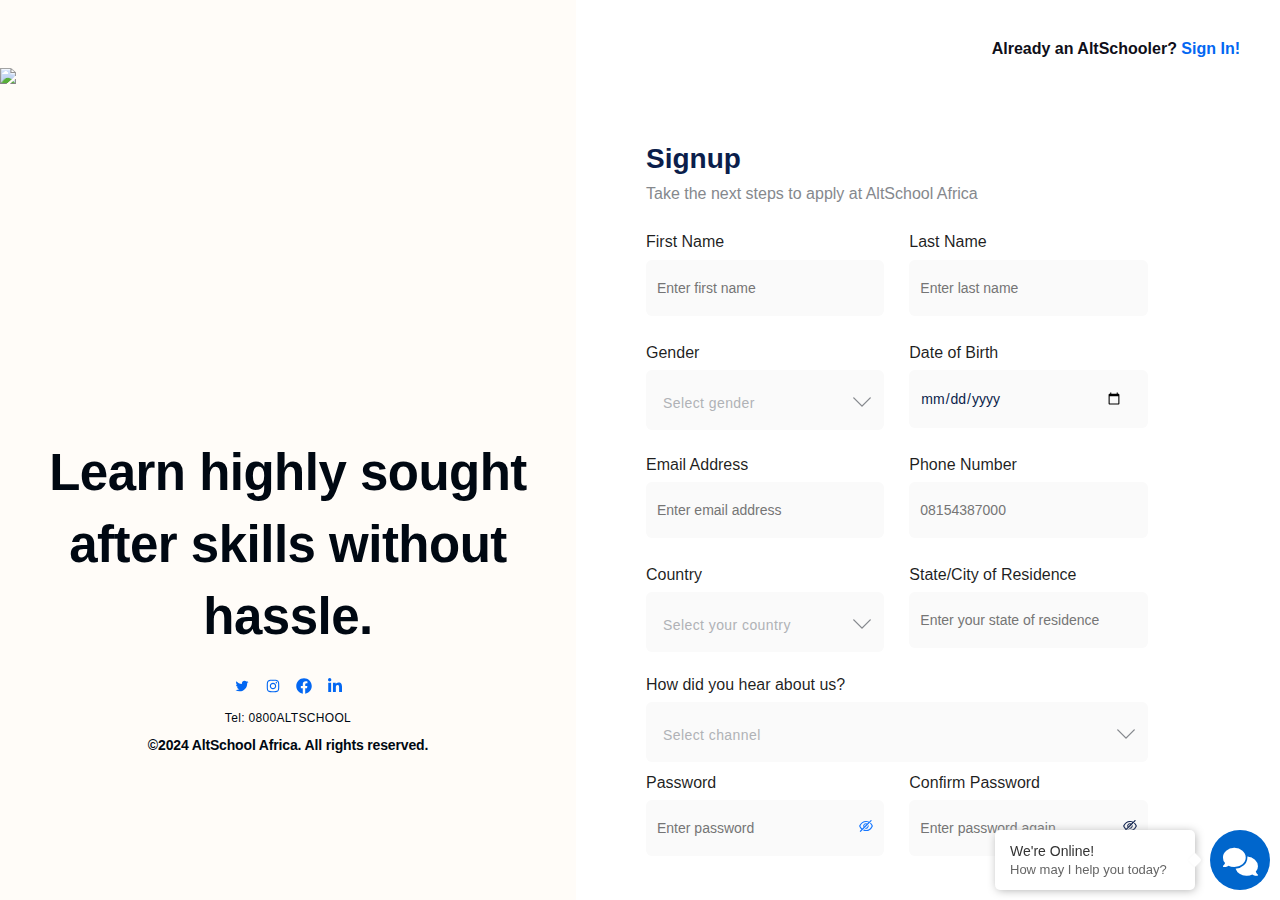
==== form.html @ 389541b4 "adding form and updating index" ====
<!DOCTYPE html>
<html lang="en">

<head>
    <meta charset="UTF-8">
    <link rel="preload" as="image"
        imagesrcset="/_next/image?url=https%3A%2F%2Fres.cloudinary.com%2Ftalentql-inc%2Fimage%2Fupload%2Fv1703728439%2Fstudent-portal%2Facademic_zzg4hi.png&amp;w=640&amp;q=75 1x, /_next/image?url=https%3A%2F%2Fres.cloudinary.com%2Ftalentql-inc%2Fimage%2Fupload%2Fv1703728439%2Fstudent-portal%2Facademic_zzg4hi.png&amp;w=1080&amp;q=75 2x"
        fetchpriority="high">
    <meta name="viewport" content="width=device-width, initial-scale=1.0">
    <title>Unlock Your Potential with AltSchool Africa - Sign Up Now!</title>
    <link rel="shortcut icon" href="favicon.ico">
    <link rel="canonical" href="https://portal.altschoolafrica.com">
    <meta name="viewport" content="width=device-width, initial-scale=1.0, maximum-scale=1.0">
    <meta name="description"
        content="Join AltSchool Africa, the leading online school in Africa, and gain access to in-demand tech skills for a successful future. Sign up today and embark on a transformative learning journey. Start now!">
    <link rel="apple-touch-icon" sizes="180x180" href="Assignment1/Assignment_solution/images/apple-touch-icon.png">
    <link rel="icon" type="image/png" sizes="32x32" href="Assignment1/Assignment_solution/images/favicon-32x32.png">
    <link rel="icon" type="image/png" sizes="16x16" href="Assignment1/Assignment_solution/images/favicon-16x16.png">
    <link rel="manifest" href="Assignment1/Assignment_solution/styles/site.webmanifest">
    <meta property="og:title" content="Unlock Your Potential with AltSchool Africa - Sign Up Now!">
    <meta property="og:description"
        content="Join AltSchool Africa, the leading online school in Africa, and gain access to in-demand tech skills for a successful future. Sign up today and embark on a transformative learning journey. Start now!">
    <!-- <link rel="stylesheet" href="https://css.zohocdn.com/salesiq/styles/floatbuttonpostload_L7CmgcUNKtiIUH07ZYq3DoTmb-NY-dsjUnC1tUhE6lIf_Xf5zAIkdYqf94knMuis_.css"> -->
    <link rel="stylesheet" href="Assignment1/Assignment_solution/assets/styles/form.css">
    <link rel="stylesheet" href="https://cdnjs.cloudflare.com/ajax/libs/font-awesome/6.6.0/css/all.min.css">
</head>

<body>
    <div id="__next">
        <section class="style_container__VRXCi">
            <section class="style_content__vRx86">
                <div class="style_imageWrapper__LQXmu">
                    <img alt="illustration" fetchpriority="high" width="500" height="500" decoding="async" data-mimg="1"
                        class="style_image__eyuRU" , style=color:transparent
                        src="https://portal.altschoolafrica.com/_ipx/w_640,q_75/https%3A%2F%2Fres.cloudinary.com%2Ftalentql-inc%2Fimage%2Fupload%2Fv1703728439%2Fstudent-portal%2Facademic_zzg4hi.png?url=https%3A%2F%2Fres.cloudinary.com%2Ftalentql-inc%2Fimage%2Fupload%2Fv1703728439%2Fstudent-portal%2Facademic_zzg4hi.png&w=640&q=75">

                </div>
                <div>
                    <h1 class="style_heroText__z_Ejv"> <b>Learn highly sought</b> <br> <b>after skills without</b> <br> <b>hassle.</b></h1>
                    <footer class="style_footer__k5RXX">
                        <section class="style_socialWrapper__xPLMG"><a href="https://twitter.com/altschoolafrica"
                                rel="noopener" target="_blank"><svg stroke="currentColor" fill="currentColor"
                                    stroke-width="0" viewBox="0 0 1024 1024" height="1em" width="1em"
                                    xmlns="http://www.w3.org/2000/svg">
                                    <path
                                        d="M928 254.3c-30.6 13.2-63.9 22.7-98.2 26.4a170.1 170.1 0 0 0 75-94 336.64 336.64 0 0 1-108.2 41.2A170.1 170.1 0 0 0 672 174c-94.5 0-170.5 76.6-170.5 170.6 0 13.2 1.6 26.4 4.2 39.1-141.5-7.4-267.7-75-351.6-178.5a169.32 169.32 0 0 0-23.2 86.1c0 59.2 30.1 111.4 76 142.1a172 172 0 0 1-77.1-21.7v2.1c0 82.9 58.6 151.6 136.7 167.4a180.6 180.6 0 0 1-44.9 5.8c-11.1 0-21.6-1.1-32.2-2.6C211 652 273.9 701.1 348.8 702.7c-58.6 45.9-132 72.9-211.7 72.9-14.3 0-27.5-.5-41.2-2.1C171.5 822 261.2 850 357.8 850 671.4 850 843 590.2 843 364.7c0-7.4 0-14.8-.5-22.2 33.2-24.3 62.3-54.4 85.5-88.2z">
                                    </path>
                                </svg></a><a href="https://instagram.com/altschoolafrica" rel="noopener"
                                target="_blank"><svg stroke="currentColor" fill="currentColor" stroke-width="0"
                                    viewBox="0 0 1024 1024" height="1em" width="1em" xmlns="http://www.w3.org/2000/svg">
                                    <path
                                        d="M512 306.9c-113.5 0-205.1 91.6-205.1 205.1S398.5 717.1 512 717.1 717.1 625.5 717.1 512 625.5 306.9 512 306.9zm0 338.4c-73.4 0-133.3-59.9-133.3-133.3S438.6 378.7 512 378.7 645.3 438.6 645.3 512 585.4 645.3 512 645.3zm213.5-394.6c-26.5 0-47.9 21.4-47.9 47.9s21.4 47.9 47.9 47.9 47.9-21.3 47.9-47.9a47.84 47.84 0 0 0-47.9-47.9zM911.8 512c0-55.2.5-109.9-2.6-165-3.1-64-17.7-120.8-64.5-167.6-46.9-46.9-103.6-61.4-167.6-64.5-55.2-3.1-109.9-2.6-165-2.6-55.2 0-109.9-.5-165 2.6-64 3.1-120.8 17.7-167.6 64.5C132.6 226.3 118.1 283 115 347c-3.1 55.2-2.6 109.9-2.6 165s-.5 109.9 2.6 165c3.1 64 17.7 120.8 64.5 167.6 46.9 46.9 103.6 61.4 167.6 64.5 55.2 3.1 109.9 2.6 165 2.6 55.2 0 109.9.5 165-2.6 64-3.1 120.8-17.7 167.6-64.5 46.9-46.9 61.4-103.6 64.5-167.6 3.2-55.1 2.6-109.8 2.6-165zm-88 235.8c-7.3 18.2-16.1 31.8-30.2 45.8-14.1 14.1-27.6 22.9-45.8 30.2C695.2 844.7 570.3 840 512 840c-58.3 0-183.3 4.7-235.9-16.1-18.2-7.3-31.8-16.1-45.8-30.2-14.1-14.1-22.9-27.6-30.2-45.8C179.3 695.2 184 570.3 184 512c0-58.3-4.7-183.3 16.1-235.9 7.3-18.2 16.1-31.8 30.2-45.8s27.6-22.9 45.8-30.2C328.7 179.3 453.7 184 512 184s183.3-4.7 235.9 16.1c18.2 7.3 31.8 16.1 45.8 30.2 14.1 14.1 22.9 27.6 30.2 45.8C844.7 328.7 840 453.7 840 512c0 58.3 4.7 183.2-16.2 235.8z">
                                    </path>
                                </svg></a><a href="https://facebook.com/AltSchoolAfrica" rel="noopener"
                                target="_blank"><svg stroke="currentColor" fill="currentColor" stroke-width="0"
                                    viewBox="0 0 512 512" height="1em" width="1em" xmlns="http://www.w3.org/2000/svg">
                                    <path
                                        d="M504 256C504 119 393 8 256 8S8 119 8 256c0 123.78 90.69 226.38 209.25 245V327.69h-63V256h63v-54.64c0-62.15 37-96.48 93.67-96.48 27.14 0 55.52 4.84 55.52 4.84v61h-31.28c-30.8 0-40.41 19.12-40.41 38.73V256h68.78l-11 71.69h-57.78V501C413.31 482.38 504 379.78 504 256z">
                                    </path>
                                </svg></a><a href="https://linkedin.com/school/altschoolafrica" rel="noopener"
                                target="_blank"><svg stroke="currentColor" fill="currentColor" stroke-width="0"
                                    viewBox="0 0 448 512" height="1em" width="1em" xmlns="http://www.w3.org/2000/svg">
                                    <path
                                        d="M100.28 448H7.4V148.9h92.88zM53.79 108.1C24.09 108.1 0 83.5 0 53.8a53.79 53.79 0 0 1 107.58 0c0 29.7-24.1 54.3-53.79 54.3zM447.9 448h-92.68V302.4c0-34.7-.7-79.2-48.29-79.2-48.29 0-55.69 37.7-55.69 76.7V448h-92.78V148.9h89.08v40.8h1.3c12.4-23.5 42.69-48.3 87.88-48.3 94 0 111.28 61.9 111.28 142.3V448z">
                                    </path>
                                </svg></a></section><a href="tel:0800ALTSCHOOL" class="style_telephone__UEwt8">Tel:
                            0800ALTSCHOOL</a><span class="style_copyRight__CBMaF">©<!-- -->2024<!-- --> AltSchool
                            Africa. All rights reserved.</span>
                    </footer>
                </div>
            </section>
            <section class="style_formSection__6622N">
                <div class="style_formContent__ppuj6"><a href="/">
                        <div class="style_mobileLogoWrapper__llQfg"><svg width="80" height="80" fill="none"
                                xmlns="http://www.w3.org/2000/svg">
                                <path
                                    d="M17.835 21.207h-5.413L7.61 36.222h2.9l1.332-4.124h6.66l1.396 4.124h2.9l-4.962-15.015Zm-5.22 8.506 2.514-7.755 2.578 7.755h-5.091Zm14.152 6.53V21.208h-2.664v15.037h2.663Zm5.871-11.084v-3.952h-2.663v3.952h-1.611v2.084h.257s1.354 0 1.354 1.482v4.79a2.718 2.718 0 0 0 2.728 2.729h1.826V33.88h-1.053a.853.853 0 0 1-.838-.838v-4.124c0-1.59-3.372-1.676-3.93-1.676h5.82v-2.084h-1.89ZM16.074 47.945s-2.879-.666-2.964-.687c-.967-.258-1.783-.73-1.783-1.719 0-1.074 1.31-1.955 2.964-1.955 2.02 0 3.158 1.246 3.158 2.47h2.814c0-2.62-2.04-4.833-5.972-4.833-3.33 0-5.778 1.783-5.778 4.34 0 2.642 1.675 3.91 4.124 4.468 0 0 2.9.666 2.964.687 1.117.28 2.041.838 2.041 1.934 0 1.353-1.675 2.212-3.437 2.062-2.384-.194-3.265-1.762-3.265-2.879H8.147c0 2.45 2.041 5.156 6.101 5.263 3.05.065 6.208-1.61 6.208-4.446 0-2.621-1.804-4.082-4.382-4.705Zm11.227 6.638c-1.697 0-2.599-1.611-2.599-3.459 0-1.869 1.117-3.458 2.578-3.458 1.16 0 2.083.86 2.406 2.04h2.878c-.472-2.77-2.685-4.403-5.306-4.403-2.943 0-5.499 2.578-5.348 6.165.128 3.351 2.534 5.456 5.413 5.456 2.685 0 4.683-1.782 5.198-4.21h-2.964c-.236.967-1.096 1.869-2.256 1.869Zm9.745-4.425v.064-.064Zm3.05-4.812c-1.632.129-3.029 1.826-3.05 4.812.021-1.483.687-2.556 2.212-2.556 1.676 0 2.213 1.245 2.213 2.62v6.466h2.685V49.32c0-2.578-2.127-4.124-4.06-3.974Zm-5.714-3.695v15.037h2.664V41.651h-2.664Zm17.004 3.652c-2.857 0-5.478 2.127-5.478 5.821 0 3.695 2.578 5.779 5.478 5.8 2.921-.021 5.5-2.126 5.5-5.8 0-3.694-2.643-5.821-5.5-5.821Zm0 9.259c-1.418 0-2.793-1.118-2.793-3.438 0-2.19 1.354-3.437 2.793-3.458 1.46.021 2.814 1.289 2.814 3.458 0 2.32-1.375 3.438-2.814 3.438Zm12.377-9.26c-2.857 0-5.478 2.128-5.478 5.822 0 3.695 2.578 5.779 5.478 5.8 2.922-.021 5.5-2.126 5.5-5.8 0-3.694-2.643-5.821-5.5-5.821Zm0 9.26c-1.418 0-2.792-1.118-2.792-3.438 0-2.19 1.353-3.437 2.792-3.458 1.46.021 2.814 1.289 2.814 3.458 0 2.32-1.375 3.438-2.814 3.438Zm10.057 2.126V41.651h-2.664v15.037h2.664ZM73.852 32.963H37.407v3.26h36.445v-3.26Z"
                                    fill="#000"></path>
                            </svg></div>
                    </a>
                    <p class="style_hyperlink__BRk64">Already an AltSchooler? <a
                            href="https://portal.altschoolafrica.com/auth/login">Sign In!</a></p>
                    <section width="90%" class="style__FormContainer-sc-16z2wua-0 bBbwrn">
                        <h2 class="style__FormHeading-sc-16z2wua-2 bDIvtt">Signup</h2>
                        <h4 class="style__FormSubHeading-sc-16z2wua-3 jwxXUK">Take the next steps to apply at AltSchool
                            Africa</h4>
                        <form class="ant-form ant-form-vertical css-17seli4">
                            <div class="style__FormRow-sc-16z2wua-1 ikySqX">
                                <div>
                                    <section class="style__InputContainer-sc-wo40fg-0 hghvdP">
                                        <div class="ant-form-item css-17seli4">
                                            <div class="ant-row ant-form-item-row css-17seli4">
                                                <div class="ant-col ant-form-item-label css-17seli4"><label
                                                        for="firstName" class="ant-form-item-required"
                                                        title="First Name">First Name </label></div>
                                                <div class="ant-col ant-form-item-control css-17seli4">
                                                    <div class="ant-form-item-control-input">
                                                        <div class="ant-form-item-control-input-content"><input
                                                                max="2024-08-20" type="text"
                                                                placeholder="Enter first name" id="firstName"
                                                                aria-required="true"
                                                                class="ant-input css-17seli4 ant-input-outlined style__InputField-sc-wo40fg-1 cXDwHB"
                                                                value=""></div>
                                                    </div>
                                                </div>
                                            </div>
                                        </div>
                                    </section>
                                </div>
                                <div>
                                    <section class="style__InputContainer-sc-wo40fg-0 hghvdP">
                                        <div class="ant-form-item css-17seli4">
                                            <div class="ant-row ant-form-item-row css-17seli4">
                                                <div class="ant-col ant-form-item-label css-17seli4"><label
                                                        for="lastName" class="ant-form-item-required"
                                                        title="Last Name">Last Name</label></div>
                                                <div class="ant-col ant-form-item-control css-17seli4">
                                                    <div class="ant-form-item-control-input">
                                                        <div class="ant-form-item-control-input-content"><input
                                                                max="2024-08-20" type="text"
                                                                placeholder="Enter last name" id="lastName"
                                                                aria-required="true"
                                                                class="ant-input css-17seli4 ant-input-outlined style__InputField-sc-wo40fg-1 cXDwHB"
                                                                value=""></div>
                                                    </div>
                                                </div>
                                            </div>
                                        </div>
                                    </section>
                                </div>
                            </div>
                            <div class="style__FormRow-sc-16z2wua-1 ikySqX">
                                <div>
                                    <div class="style__DropdownContainer-sc-xsaw2y-0 bmrLlD">
                                        <div class="ant-form-item css-17seli4">
                                            <div class="ant-row ant-form-item-row css-17seli4">
                                                <div class="ant-col ant-form-item-label css-17seli4"><label for="gender"
                                                        class="ant-form-item-required" title="Gender">Gender</label>
                                                </div>
                                                <div class="ant-col ant-form-item-control css-17seli4">
                                                    <div class="ant-form-item-control-input">
                                                        <div class="ant-form-item-control-input-content">
                                                            <div class="ant-select ant-select-outlined ant-select-in-form-item css-17seli4 ant-select-single ant-select-show-arrow ant-select-show-search"
                                                                aria-required="true">
                                                                <div class="ant-select-selector"><span
                                                                        class="ant-select-selection-search"><select
                                                                            id="gender" autocomplete="off"
                                                                            class="ant-select-selection-search-input"
                                                                            role="combobox" aria-expanded="false"
                                                                            aria-haspopup="listbox"
                                                                            aria-owns="gender_list"
                                                                            aria-autocomplete="list"
                                                                            aria-controls="gender_list"
                                                                            aria-required="true" value="">
                                                                            <option value="" disabled selected></option>
                                                                            <option value="male">Male</option>
                                                                            <option value="female">Female</option>
                                                                        </select></span><span
                                                                        class="ant-select-selection-placeholder">Select
                                                                        gender</span></div><span
                                                                    class="ant-select-arrow"
                                                                    style="user-select:none;-webkit-user-select:none"
                                                                    unselectable="on" aria-hidden="true"><svg
                                                                        stroke="currentColor" fill="currentColor"
                                                                        stroke-width="0" viewBox="0 0 16 16"
                                                                        color="#85888D" style="color:#85888D"
                                                                        height="22" width="22"
                                                                        xmlns="http://www.w3.org/2000/svg">
                                                                        <path fill-rule="evenodd"
                                                                            d="M1.646 4.646a.5.5 0 0 1 .708 0L8 10.293l5.646-5.647a.5.5 0 0 1 .708.708l-6 6a.5.5 0 0 1-.708 0l-6-6a.5.5 0 0 1 0-.708z">
                                                                        </path>
                                                                    </svg></span>
                                                            </div>
                                                        </div>
                                                    </div>
                                                </div>
                                            </div>
                                        </div>
                                    </div>
                                </div>
                                <div>
                                    <section class="style__InputContainer-sc-wo40fg-0 hghvdP">
                                        <div class="ant-form-item css-17seli4">
                                            <div class="ant-row ant-form-item-row css-17seli4">
                                                <div class="ant-col ant-form-item-label css-17seli4"><label for="dob"
                                                        class="ant-form-item-required" title="Date of Birth">Date of
                                                        Birth</label></div>
                                                <div class="ant-col ant-form-item-control css-17seli4">
                                                    <div class="ant-form-item-control-input">
                                                        <div class="ant-form-item-control-input-content"><input
                                                                max="2024-08-20" type="date"
                                                                placeholder="Select age group" id="dob"
                                                                aria-required="true"
                                                                class="ant-input css-17seli4 ant-input-outlined style__InputField-sc-wo40fg-1 cXDwHB"
                                                                value=""></div>
                                                    </div>
                                                </div>
                                            </div>
                                        </div>
                                    </section>
                                </div>
                            </div>
                            <div class="style__FormRow-sc-16z2wua-1 ikySqX">
                                <div>
                                    <section class="style__InputContainer-sc-wo40fg-0 hghvdP">
                                        <div class="ant-form-item css-17seli4">
                                            <div class="ant-row ant-form-item-row css-17seli4">
                                                <div class="ant-col ant-form-item-label css-17seli4"><label for="email"
                                                        class="ant-form-item-required" title="Email Address">Email
                                                        Address</label></div>
                                                <div class="ant-col ant-form-item-control css-17seli4">
                                                    <div class="ant-form-item-control-input">
                                                        <div class="ant-form-item-control-input-content"><input
                                                                max="2024-08-20" type="text"
                                                                placeholder="Enter email address" id="email"
                                                                aria-required="true"
                                                                class="ant-input css-17seli4 ant-input-outlined style__InputField-sc-wo40fg-1 cXDwHB"
                                                                value=""></div>
                                                    </div>
                                                </div>
                                            </div>
                                        </div>
                                    </section>
                                </div>
                                <div>
                                    <section class="style__InputContainer-sc-wo40fg-0 hghvdP">
                                        <div class="ant-form-item css-17seli4">
                                            <div class="ant-row ant-form-item-row css-17seli4">
                                                <div class="ant-col ant-form-item-label css-17seli4"><label
                                                        for="phoneNumber" class="ant-form-item-required"
                                                        title="Phone Number">Phone Number</label></div>
                                                <div class="ant-col ant-form-item-control css-17seli4">
                                                    <div class="ant-form-item-control-input">
                                                        <div class="ant-form-item-control-input-content"><input
                                                                max="2024-08-20" type="text" placeholder="08154387000"
                                                                id="phoneNumber" aria-required="true"
                                                                class="ant-input css-17seli4 ant-input-outlined style__InputField-sc-wo40fg-1 cXDwHB"
                                                                value=""></div>
                                                    </div>
                                                </div>
                                            </div>
                                        </div>
                                    </section>
                                </div>
                            </div>
                            <div class="style__FormRow-sc-16z2wua-1 ikySqX">
                                <div>
                                    <div class="style__DropdownContainer-sc-xsaw2y-0 bmrLlD">
                                        <div class="ant-form-item css-17seli4">
                                            <div class="ant-row ant-form-item-row css-17seli4">
                                                <div class="ant-col ant-form-item-label css-17seli4"><label
                                                        for="countryOfResidence" class="ant-form-item-required"
                                                        title="Country">Country</label></div>
                                                <div class="ant-col ant-form-item-control css-17seli4">
                                                    <div class="ant-form-item-control-input">
                                                        <div class="ant-form-item-control-input-content">
                                                            <div class="ant-select ant-select-outlined ant-select-in-form-item css-17seli4 ant-select-single ant-select-show-arrow ant-select-show-search"
                                                                aria-required="true">
                                                                <div class="ant-select-selector"><span
                                                                        class="ant-select-selection-search"><select id="countryOfResidence"
                                                                            autocomplete="off"
                                                                            class="ant-select-selection-search-input"
                                                                            role="combobox" aria-expanded="false"
                                                                            aria-haspopup="listbox"
                                                                            aria-owns="countryOfResidence_list"
                                                                            aria-autocomplete="list"
                                                                            aria-controls="countryOfResidence_list"
                                                                            aria-required="true" value=""><option value="" disabled selected></option>
                                                                            <option value="nigeria">Nigeria</option>
                                                                            <option value="portugal">Portugal</option>
                                                                            <option value="united_kingdom">United Kingdom</option>
                                                                            <option value="united_states">United States of America</option>
                                                                            <option value="canada">Canada</option>
                                                                            <option value="planet_bello">Planet Bello</option></select>
                                                                        </span><span
                                                                        class="ant-select-selection-placeholder">Select
                                                                        your country</span></div><span
                                                                    class="ant-select-arrow"
                                                                    style="user-select:none;-webkit-user-select:none"
                                                                    unselectable="on" aria-hidden="true"><svg
                                                                        stroke="currentColor" fill="currentColor"
                                                                        stroke-width="0" viewBox="0 0 16 16"
                                                                        color="#85888D" style="color:#85888D"
                                                                        height="22" width="22"
                                                                        xmlns="http://www.w3.org/2000/svg">
                                                                        <path fill-rule="evenodd"
                                                                            d="M1.646 4.646a.5.5 0 0 1 .708 0L8 10.293l5.646-5.647a.5.5 0 0 1 .708.708l-6 6a.5.5 0 0 1-.708 0l-6-6a.5.5 0 0 1 0-.708z">
                                                                        </path>
                                                                    </svg></span>
                                                            </div>
                                                        </div>
                                                    </div>
                                                </div>
                                            </div>
                                        </div>
                                    </div>
                                </div>
                                <div>
                                    <section class="style__InputContainer-sc-wo40fg-0 hghvdP">
                                        <div class="ant-form-item css-17seli4">
                                            <div class="ant-row ant-form-item-row css-17seli4">
                                                <div class="ant-col ant-form-item-label css-17seli4"><label
                                                        for="stateCityOfResidence" class="ant-form-item-required"
                                                        title="State/City of Residence">State/City of Residence</label>
                                                </div>
                                                <div class="ant-col ant-form-item-control css-17seli4">
                                                    <div class="ant-form-item-control-input">
                                                        <div class="ant-form-item-control-input-content"><input
                                                                max="2024-08-20" type="text"
                                                                placeholder="Enter your state of residence"
                                                                id="stateCityOfResidence" aria-required="true"
                                                                class="ant-input css-17seli4 ant-input-outlined style__InputField-sc-wo40fg-1 cXDwHB"
                                                                value=""></div>
                                                    </div>
                                                </div>
                                            </div>
                                        </div>
                                    </section>
                                </div>
                            </div>
                            <div class="style__FormRow-sc-16z2wua-1 fIhLRn">
                                <div>
                                    <div class="style__DropdownContainer-sc-xsaw2y-0 bmrLlD">
                                        <div class="ant-form-item css-17seli4">
                                            <div class="ant-row ant-form-item-row css-17seli4">
                                                <div class="ant-col ant-form-item-label css-17seli4"><label
                                                        for="hearAboutUs" class="ant-form-item-required"
                                                        title="How did you hear about us?">How did you hear about
                                                        us?</label></div>
                                                <div class="ant-col ant-form-item-control css-17seli4">
                                                    <div class="ant-form-item-control-input">
                                                        <div class="ant-form-item-control-input-content">
                                                            <div class="ant-select ant-select-outlined ant-select-in-form-item css-17seli4 ant-select-single ant-select-show-arrow ant-select-show-search"
                                                                aria-required="true">
                                                                <div class="ant-select-selector"><span
                                                                        class="ant-select-selection-search"><select
                                                                            id="hearAboutUs" autocomplete="off"
                                                                            class="ant-select-selection-search-input"
                                                                            role="combobox" aria-expanded="false"
                                                                            aria-haspopup="listbox"
                                                                            aria-owns="hearAboutUs_list"
                                                                            aria-autocomplete="list"
                                                                            aria-controls="hearAboutUs_list"
                                                                            aria-required="true" value="">
                                                                            <option value="" disabled selected></option>
                                                                            <option value="twitter">Twitter</option>
                                                                            <option value="facebook">Facebook</option>
                                                                            <option value="linkedin">Linkedin</option>
                                                                            <option value="youtube">Youtube</option>
                                                                            <option value="friend">Friend</option>
                                                                            <option value="whatsapp">WhatsApp</option>
                                                                            <option value="instagram">Instagram</option>
                                                                            <option value="billboard">Bill Board
                                                                            </option>
                                                                        </select>
                                                                    </span><span
                                                                        class="ant-select-selection-placeholder">Select
                                                                        channel</span></div><span
                                                                    class="ant-select-arrow"
                                                                    style="user-select:none;-webkit-user-select:none"
                                                                    unselectable="on" aria-hidden="true"><svg
                                                                        stroke="currentColor" fill="currentColor"
                                                                        stroke-width="0" viewBox="0 0 16 16"
                                                                        color="#85888D" style="color:#85888D"
                                                                        height="22" width="22"
                                                                        xmlns="http://www.w3.org/2000/svg">
                                                                        <path fill-rule="evenodd"
                                                                            d="M1.646 4.646a.5.5 0 0 1 .708 0L8 10.293l5.646-5.647a.5.5 0 0 1 .708.708l-6 6a.5.5 0 0 1-.708 0l-6-6a.5.5 0 0 1 0-.708z">
                                                                        </path>
                                                                    </svg></span>
                                                            </div>
                                                        </div>
                                                    </div>
                                                </div>
                                            </div>
                                        </div>
                                    </div>
                                </div>
                            </div>
                            <div class="style__FormRow-sc-16z2wua-1 ikySqX">
                                <div>
                                    <div class="style__TooltipContainer-sc-2ncvgw-0 fvwRCx">
                                        <div>
                                            <section class="style__InputContainer-sc-wo40fg-0 hghvdP">
                                                <div class="ant-form-item css-17seli4">
                                                    <div class="ant-row ant-form-item-row css-17seli4">
                                                        <div class="ant-col ant-form-item-label css-17seli4"><label
                                                                for="password" class="ant-form-item-required"
                                                                title="Password">Password</label></div>
                                                        <div class="ant-col ant-form-item-control css-17seli4">
                                                            <div class="ant-form-item-control-input">
                                                                <div class="ant-form-item-control-input-content"><span
                                                                        class="ant-input-affix-wrapper css-17seli4 ant-input-outlined ant-input-password style__PasswordInputField-sc-wo40fg-2 gFDYOt"><input
                                                                            placeholder="Enter password" id="password"
                                                                            aria-required="true" type="password"
                                                                            class="ant-input css-17seli4"><span
                                                                            class="ant-input-suffix"><span role="img"
                                                                                aria-label="eye-invisible" tabindex="-1"
                                                                                class="anticon anticon-eye-invisible ant-input-password-icon"><svg
                                                                                    viewBox="64 64 896 896"
                                                                                    focusable="false"
                                                                                    data-icon="eye-invisible"
                                                                                    width="1em" height="1em"
                                                                                    fill="currentColor"
                                                                                    aria-hidden="true">
                                                                                    <path
                                                                                        d="M942.2 486.2Q889.47 375.11 816.7 305l-50.88 50.88C807.31 395.53 843.45 447.4 874.7 512 791.5 684.2 673.4 766 512 766q-72.67 0-133.87-22.38L323 798.75Q408 838 512 838q288.3 0 430.2-300.3a60.29 60.29 0 000-51.5zm-63.57-320.64L836 122.88a8 8 0 00-11.32 0L715.31 232.2Q624.86 186 512 186q-288.3 0-430.2 300.3a60.3 60.3 0 000 51.5q56.69 119.4 136.5 191.41L112.48 835a8 8 0 000 11.31L155.17 889a8 8 0 0011.31 0l712.15-712.12a8 8 0 000-11.32zM149.3 512C232.6 339.8 350.7 258 512 258c54.54 0 104.13 9.36 149.12 28.39l-70.3 70.3a176 176 0 00-238.13 238.13l-83.42 83.42C223.1 637.49 183.3 582.28 149.3 512zm246.7 0a112.11 112.11 0 01146.2-106.69L401.31 546.2A112 112 0 01396 512z"
                                                                                        fill="#1677ff"></path>
                                                                                    <path
                                                                                        d="M508 624c-3.46 0-6.87-.16-10.25-.47l-52.82 52.82a176.09 176.09 0 00227.42-227.42l-52.82 52.82c.31 3.38.47 6.79.47 10.25a111.94 111.94 0 01-112 112z"
                                                                                        fill="#1677ff"></path>
                                                                                </svg></span></span></span></div>
                                                            </div>
                                                        </div>
                                                    </div>
                                                </div>
                                            </section>
                                        </div>
                                    </div>
                                </div>
                                <div>
                                    <section class="style__InputContainer-sc-wo40fg-0 hghvdP">
                                        <div class="ant-form-item css-17seli4">
                                            <div class="ant-row ant-form-item-row css-17seli4">
                                                <div class="ant-col ant-form-item-label css-17seli4"><label
                                                        for="confirm_password" class="ant-form-item-required"
                                                        title="Confirm Password">Confirm Password</label></div>
                                                <div class="ant-col ant-form-item-control css-17seli4">
                                                    <div class="ant-form-item-control-input">
                                                        <div class="ant-form-item-control-input-content"><span
                                                                class="ant-input-affix-wrapper css-17seli4 ant-input-outlined ant-input-password style__PasswordInputField-sc-wo40fg-2 gFDYOt"><input
                                                                    placeholder="Enter password again"
                                                                    id="confirm_password" aria-required="true"
                                                                    type="password" class="ant-input css-17seli4"><span
                                                                    class="ant-input-suffix"><span role="img"
                                                                        aria-label="eye-invisible" tabindex="-1"
                                                                        class="anticon anticon-eye-invisible ant-input-password-icon"><svg
                                                                            viewBox="64 64 896 896" focusable="false"
                                                                            data-icon="eye-invisible" width="1em"
                                                                            height="1em" fill="currentColor"
                                                                            aria-hidden="true">
                                                                            <path
                                                                                d="M942.2 486.2Q889.47 375.11 816.7 305l-50.88 50.88C807.31 395.53 843.45 447.4 874.7 512 791.5 684.2 673.4 766 512 766q-72.67 0-133.87-22.38L323 798.75Q408 838 512 838q288.3 0 430.2-300.3a60.29 60.29 0 000-51.5zm-63.57-320.64L836 122.88a8 8 0 00-11.32 0L715.31 232.2Q624.86 186 512 186q-288.3 0-430.2 300.3a60.3 60.3 0 000 51.5q56.69 119.4 136.5 191.41L112.48 835a8 8 0 000 11.31L155.17 889a8 8 0 0011.31 0l712.15-712.12a8 8 0 000-11.32zM149.3 512C232.6 339.8 350.7 258 512 258c54.54 0 104.13 9.36 149.12 28.39l-70.3 70.3a176 176 0 00-238.13 238.13l-83.42 83.42C223.1 637.49 183.3 582.28 149.3 512zm246.7 0a112.11 112.11 0 01146.2-106.69L401.31 546.2A112 112 0 01396 512z">
                                                                            </path>
                                                                            <path
                                                                                d="M508 624c-3.46 0-6.87-.16-10.25-.47l-52.82 52.82a176.09 176.09 0 00227.42-227.42l-52.82 52.82c.31 3.38.47 6.79.47 10.25a111.94 111.94 0 01-112 112z">
                                                                            </path>
                                                                        </svg></span></span></span></div>
                                                    </div>
                                                </div>
                                            </div>
                                        </div>
                                    </section>
                                </div>
                            </div><br>
                            <h4 class="style__FormSubHeading-sc-16z2wua-3 jwxXUK">By clicking continue, I agree to
                                &nbsp;<a href="https://www.altschoolafrica.com/terms-and-conditions"
                                    target="__blank">Terms of Use</a>&nbsp;and acknowledge that I <br> have read the
                                &nbsp;<a href="https://www.altschoolafrica.com/privacy-policy" target="__blank">Privacy
                                    Policy.</a></h4><button type="submit"
                                class="style__ButtonContainer-sc-1fjtbeq-0 dEbnzJ"><span>Submit</span><svg
                                    xmlns="http://www.w3.org/2000/svg" width="24" height="24" fill="none">
                                    <path fill="#fff"
                                        d="M21 12.2a1.044 1.044 0 0 1-.063.333.749.749 0 0 1-.072.108c-.023.05-.05.098-.081.144l-5.4 6.3a.9.9 0 0 1-1.368-1.17l4.131-4.815H3.9a.9.9 0 0 1 0-1.8h14.247l-4.131-4.815a.9.9 0 1 1 1.368-1.17l5.4 6.3c.03.046.058.094.081.144.027.034.051.07.072.108.039.107.06.22.063.333Z">
                                    </path>
                                </svg></button>
                        </form>
                    </section>
                    <div></div>
                </div>
            </section>
        </section>
        </section>
    </div>
    <div class="zsiq_floatmain zsiq_theme1 siq_bR" data-id="zsalesiq" style="visibility: hidden; display: block;">
        <div id="zsiq_float" class="zsiq_float " style="font-family:inherit">
            <div class="zsiq_flt_rel"><em id="zsiq_agtpic" class="zsiq_user siqicon siqico-chat" ><i class="fas fa-comments" style="color: white; font-size: 28px; padding-top: 15px;" ></i></em>
                <div id="titlediv" class="zsiq_cnt">
                    <div id="zsiq_maintitle" class="zsiq_ellips" title="We're Online!">We're Online!</div>
                    <p id="zsiq_byline" class="zsiq_ellips" title="How may I help you today?">How may I help you today?</p>
                    <em class="siqico-close"></em>
                </div><em id="zsiq_unreadcnt" class="zsiq_unrdcnt" style="display: none;"></em><em id="zsiq_avcall"
                    class="zsiqmin_unrdcnt zsiq_unrdcnt siqico-mincall" style="display: none;"></em>
            </div>
        </div>
    </div>
    <style id="zsiqcustomcss" data-id="zsalesiq">
        .zsiq_flt_rel {
            background-color: #0066cc !important;
        }
    
        .zsiq_seasonal .st2 {
            fill: #0066cc !important;
        }
    </style>
</body>
</html>


<!-- far fa-comment-dots fa-regular fa-message  -->
---- Assignment1/Assignment_solution/assets/styles/form.css ----
html {
    font-family: sans-serif;
    line-height: 1.15;
    -webkit-text-size-adjust: 100%;
    -ms-text-size-adjust: 100%;
    -ms-overflow-style: scrollbar;
    -webkit-tap-highlight-color: rgba(0, 0, 0, 0);
}


body, html {
    width: 100%;
    height: 100%;
}

body {
    margin: 0;
}

body {
    color: rgb(15, 15, 25);
    margin: 0px;
    padding: 0px;
    font-family: AlmarenaDisplayRegular, sans-serif;
    font-size: 16px;
    overflow-x: hidden;
    scroll-behavior: smooth;
}

element.style {
    color: transparent;
}


*, :after, :before {
    box-sizing: border-box;
}

*, ::before, ::after {
    box-sizing: border-box;
}


.style_copyRight__CBMaF {
    font-size: .875rem;
    font-family: Almarena, sans-serif;
    line-height: 30px;
    letter-spacing: -.01rem;
    color: #000812;
    font-weight: bold;
}
a {
    color: inherit;
    text-decoration: none;
}
.style_telephone__UEwt8 {
    font-size: .75rem;
    font-family: AlmarenaDisplayLight, sans-serif;
    line-height: 180%;
    letter-spacing: .02rem;
    color: #000812;
}

::-webkit-scrollbar {
    width: 3px;
}

.style_container__VRXCi {
    width: 100%;
    height: 100vh;
    display: flex;
}

.style_imageWrapper__LQXmu {
    width: 100%;
    height: 370px;
}

img {
    vertical-align: middle;
    border-style: none;
}

.style_imageWrapper__LQXmu .style_image__eyuRU {
    width: 100%;
    object-fit: contain;
    height: 100%;
}

img.style_image_eyuRU {
    vertical-align: middle;
    border-style: none;
}

.style_socialWrapper__xPLMG {
    display: flex;
    gap: 15px;
    align-items: center;
    margin-bottom: 10px;
}

.style_socialWrapper__xPLMG a {
    color: #0367f2;
}



.style_content__vRx86 {
    background: #fffcf8;
    padding-top: 67px;
    width: 45%;
    height: 100vh;
}


@media (max-width: 768px) {
    .style_content__vRx86 {
        display: none;
    }
}

.style_heroText__z_Ejv {
    font-family: AlmarenaDisplayBold, sans-serif;
    color: #000812;
    font-size: 3.1875rem;
    line-height: 72px;
    text-align: center;
    margin-bottom: 25px;
    letter-spacing: -.51px;}

    @media (max-width: 1024px) {
        .style_heroText__z_Ejv {
            font-size: 2.1875rem;
            line-height: 40px;
        }
    }

    .bDIvtt {
        font-size: 1.75rem;
        font-family: AlmarenaDisplayBold, sans-serif; /*Almarena not available so its using sans serif*/
        color: rgb(11, 30, 75);
        line-height: 30px;
        margin-bottom: 10px;
        font-weight: bold; /*using bold to enable bold display on sans serif*/
    }

    h1, h2, h3, h4, h5, h6 {
        margin-top: 0;
        margin-bottom: .5em;
        font-weight: 500;
        
    }

    .jwxXUK {
        font-size: 1rem;
        font-family: EuclidLight, sans-serif;
        color: rgb(133, 136, 141);
        line-height: 20px;
        margin-bottom: 25px;
    }

    @media (max-width: 768px) {
        .jwxXUK {
            font-size: 0.9rem;
        }
    }

    @media (max-width: 768px) {
        .jwxXUK br {
            display: none;
        }
    } 

    @media (max-width: 768px) {
        .bDIvtt {
            font-size: 1.3rem;
        }
    }

    .style_footer__k5RXX {
        margin-bottom: 5rem;
        display: flex;
        align-items: center;
        flex-direction: column;
    }

    .style_formSection__6622N {
        width: 55%;
        height: 100vh;
        overflow-y: auto;
    }

    @media (max-width: 1024px) {
        .style_formSection__6622N {
            padding: 30px;
        }
    }

    @media (max-width: 768px) {
        .style_formSection__6622N {
            width: 100%;
            padding: 0;
        }
    }
    .style_formContent__ppuj6 {
        width: 100%;
        min-height: 90vh;
        border-radius: 4px;
        padding: 40px;
    }

    @media (max-width: 1024px) {
        .style_formContent__ppuj6 {
            padding: 0;
            margin-top: 0;
        }
    }

    @media (max-width: 768px) {
        .style_formContent__ppuj6 {
            width: 100%;
            padding: 0;
        }
    }



    .style_mobileLogoWrapper__llQfg {
        display: none;
    }

    .style_hyperlink__BRk64 a {
        color: #0367f2;
    }

    .style_hyperlink__BRk64 {
        text-align: right;
        font-family: AlmarenaBold, sans-serif;
        font-weight: Bold;
    }

    @media (max-width: 768px) {
        .style_hyperlink__BRk64 {
            text-align: center;
        }
    }

    p {
        margin-top: 0;
        margin-bottom: 1em;
    }

    .bBbwrn {
        width: 90%;
        padding: 70px 30px;
    }


    @media (max-width: 1024px) {
        .bBbwrn {
            padding: 15px 15px 90px;
            width: 100%;
        }
    }
    @media (max-width: 768px) {
        .bBbwrn {
            padding: 15px 15px 90px;
            width: 100%;
        }
    }




    :where(.css-17seli4).ant-col {
        font-family: -apple-system, BlinkMacSystemFont, 'Segoe UI', Roboto, 'Helvetica Neue', Arial, 'Noto Sans', sans-serif, 'Apple Color Emoji', 'Segoe UI Emoji', 'Segoe UI Symbol', 'Noto Color Emoji';
        font-size: 14px;
        box-sizing: border-box;
    }

    :where(.css-17seli4)[class^="ant-form"], :where(.css-17seli4)[class*=" ant-form"] {
        font-family: -apple-system, BlinkMacSystemFont, 'Segoe UI', Roboto, 'Helvetica Neue', Arial, 'Noto Sans', sans-serif, 'Apple Color Emoji', 'Segoe UI Emoji', 'Segoe UI Symbol', 'Noto Color Emoji';
        font-size: 14px;
        box-sizing: border-box;
    }

    :where(.css-17seli4).ant-col {
        position: relative;
        max-width: 100%;
        min-height: 1px;
    }
    :where(.css-17seli4).ant-row {
        font-family: -apple-system, BlinkMacSystemFont, 'Segoe UI', Roboto, 'Helvetica Neue', Arial, 'Noto Sans', sans-serif, 'Apple Color Emoji', 'Segoe UI Emoji', 'Segoe UI Symbol', 'Noto Color Emoji';
        font-size: 14px;
        box-sizing: border-box;
    }
    :where(.css-17seli4).ant-row {
        display: flex;
        flex-flow: row wrap;
        min-width: 0;
    }

    .ant-form-item-row {
        flex-direction: column;
    }
    
    :where(.css-17seli4) a {
        color: #1677ff;
        text-decoration: none;
        background-color: transparent;
        outline: none;
        cursor: pointer;
        transition: color 0.3s;
        -webkit-text-decoration-skip: objects;
    }


    a {
        color: inherit;
        text-decoration: none;
    }

    .jwxXUK a {
        color: rgb(32, 84, 210);
    }

    :where(.css-17seli4)[class^="ant-form"] [class^="ant-form"], :where(.css-17seli4)[class*=" ant-form"] [class^="ant-form"], :where(.css-17seli4)[class^="ant-form"] [class*=" ant-form"], :where(.css-17seli4)[class*=" ant-form"] [class*=" ant-form"] {
        box-sizing: border-box;
    }
    :where(.css-17seli4).ant-form-item .ant-form-item-label >label {
        position: relative;
        display: inline-flex;
        align-items: center;
        max-width: 100%;
        height: 32px;
        color: rgba(0, 0, 0, 0.88);
        font-size: 14px;
    }

    :where(.css-17seli4).ant-form-vertical .ant-form-item-label>label {
        height: auto;
    }
    :where(.css-17seli4).ant-form-vertical .ant-form-item-label >label, :where(.css-17seli4).ant-col-24.ant-form-item-label >label, :where(.css-17seli4).ant-col-xl-24.ant-form-item-label >label {
        margin: 0;
    }
    @media (max-width: 575px) {
        :where(.css-17seli4).ant-form-item .ant-form-item-label >label {
            margin: 0;
        }
    }
    .bmrLlD .ant-form-item-label > label {
        font-family: EuclidLight, sans-serif;
        font-size: 1rem;
        padding-bottom: 5px;
    }


    :where(.css-17seli4).ant-form-vertical .ant-form-item-row {
        flex-direction: column;
    }


    :where(.css-17seli4).ant-form-item {
        box-sizing: border-box;
        margin: 0;
        padding: 0;
        color: rgba(0, 0, 0, 0.88);
        font-size: 14px;
        line-height: 1.5714285714285714;
        list-style: none;
        font-family: -apple-system, BlinkMacSystemFont, 'Segoe UI', Roboto, 'Helvetica Neue', Arial, 'Noto Sans', sans-serif, 'Apple Color Emoji', 'Segoe UI Emoji', 'Segoe UI Symbol', 'Noto Color Emoji';
        margin-bottom: 24px;
        vertical-align: top;
    }

    :where(.css-17seli4).ant-form-item .ant-form-item-label {
        flex-grow: 0;
        overflow: hidden;
        white-space: nowrap;
        text-align: end;
        vertical-align: middle;
    }

    @media (max-width: 575px) {
        :where(.css-17seli4).ant-form:not(.ant-form-inline) .ant-form-item {
            flex-wrap: wrap;
        }
    }
    


    :where(.css-17seli4).ant-form-vertical .ant-form-item-label, :where(.css-17seli4).ant-col-24.ant-form-item-label, :where(.css-17seli4).ant-col-xl-24.ant-form-item-label {
        padding: 0 0 8px;
        margin: 0;
        white-space: initial;
        text-align: start;
    }
    @media (max-width: 575px) {
        :where(.css-17seli4).ant-form-item .ant-form-item-label {
            padding: 0 0 8px;
            margin: 0;
            white-space: initial;
            text-align: start;
        }
    }
    .ant-form-item-row .ant-form-item-label {
        text-align: left;
        color: rgb(11, 30, 75);
        font-size: 1rem;
        height: unset;
    }
    .ant-form-vertical .ant-form-item-label {
        padding-bottom: 0px;
    }

    :where(.css-17seli4).ant-form-item .ant-form-item-control {
        --ant-display: flex;
        flex-direction: column;
        flex-grow: 1;
    }

    :where(.css-17seli4).ant-form-vertical .ant-form-item .ant-form-item-control {
        width: 100%;
    }

    @media (max-width: 575px) {
        :where(.css-17seli4).ant-form:not(.ant-form-inline) .ant-form-item .ant-form-item-label:not([class*=" ant-col-xs"]), :where(.css-17seli4).ant-form:not(.ant-form-inline) .ant-form-item .ant-form-item-control:not([class*=" ant-col-xs"]) {
            flex: 0 0 100%;
            max-width: 100%;
        }
    }

    :where(.css-17seli4).ant-form-item .ant-form-item-control-input {
        position: relative;
        display: flex;
        align-items: center;
        min-height: 32px;
    }

    :where(.css-17seli4).ant-form-item .ant-form-item-control-input-content {
        flex: auto;
        max-width: 100%;
    }


    :where(.css-17seli4).ant-form {
        box-sizing: border-box;
        margin: 0;
        padding: 0;
        color: rgba(0, 0, 0, 0.88);
        font-size: 14px;
        line-height: 1.5714285714285714;
        list-style: none;
        font-family: -apple-system, BlinkMacSystemFont, 'Segoe UI', Roboto, 'Helvetica Neue', Arial, 'Noto Sans', sans-serif, 'Apple Color Emoji', 'Segoe UI Emoji', 'Segoe UI Symbol', 'Noto Color Emoji';
    }

    button, input, optgroup, select, textarea {
        margin: 0;
        color: inherit;
        font-size: inherit;
        font-family: inherit;
        line-height: inherit;
    }
    button, input {
        overflow: visible;
    }

    :where(.css-17seli4)[class^="ant-input"], :where(.css-17seli4)[class*=" ant-input"] {
        box-sizing: border-box;
    }

    :where(.css-17seli4).ant-input {
        box-sizing: border-box;
        margin: 0;
        padding: 4px 11px;
        color: rgba(0, 0, 0, 0.88);
        font-size: 14px;
        line-height: 1.5714285714285714;
        list-style: none;
        font-family: -apple-system, BlinkMacSystemFont, 'Segoe UI', Roboto, 'Helvetica Neue', Arial, 'Noto Sans', sans-serif, 'Apple Color Emoji', 'Segoe UI Emoji', 'Segoe UI Symbol', 'Noto Color Emoji';
        position: relative;
        display: inline-block;
        width: 100%;
        min-width: 0;
        border-radius: 6px;
        transition: all 0.2s;
    }
    input[type=number], input[type=password], input[type=text], textarea {
        -webkit-appearance: none;
    }

    [role=button], a, area, button, input:not([type=range]), label, select, summary, textarea {
        touch-action: manipulation;
    }

    :where(.css-17seli4)[class^="ant-input"] [class^="ant-input"], :where(.css-17seli4)[class*=" ant-input"] [class^="ant-input"], :where(.css-17seli4)[class^="ant-input"] [class*=" ant-input"], :where(.css-17seli4)[class*=" ant-input"] [class*=" ant-input"] {
        box-sizing: border-box;
    }

    
    :where(.css-17seli4).ant-input-outlined {
        background: #ffffff;
        border-width: 1px;
        border-style: solid;
        border-color: #d9d9d9;
    }

    :where(.css-17seli4).ant-input-affix-wrapper {
        position: relative;
        display: inline-flex;
        width: 100%;
        min-width: 0;
        padding: 4px 11px;
        color: rgba(0, 0, 0, 0.88);
        font-size: 14px;
        line-height: 1.5714285714285714;
        border-radius: 6px;
        transition: all 0.2s;
    }
    .gFDYOt {
        width: 100%;
        background: rgb(250, 250, 250);
        border: 1px solid transparent;
        box-shadow: none;
        border-radius: 6px;
        outline: none;
        color: rgb(11, 30, 75);
        font-family: AlmarenaLight, sans-serif;
        transition: 0.3s;
        padding: 16px 10px;
    }
    .hghvdP .ant-input-affix-wrapper {
        display: flex;
        -webkit-box-align: center;
        align-items: center;
    }


    .cXDwHB {
        width: 100%;
        background: rgb(250, 250, 250);
        border: 1px solid transparent;
        box-shadow: none;
        padding: 16px 24px 16px 10px;
        border-radius: 6px;
        outline: none;
        color: rgb(11, 30, 75);
        font-family: AlmarenaLight, sans-serif;
        transition: 0.3s;
    }



    :where(.css-17seli4).ant-input:placeholder-shown {
        text-overflow: ellipsis;
    }
    .hghvdP .ant-input {
        background: rgb(250, 250, 250);
    }
    
    :where(.css-17seli4).ant-input-affix-wrapper >input.ant-input {
        padding: 0;
    }
    :where(.css-17seli4).ant-input-affix-wrapper >input.ant-input, :where(.css-17seli4).ant-input-affix-wrapper >textarea.ant-input {
        font-size: inherit;
        border: none;
        border-radius: 0;
        outline: none;
        background: transparent;
        color: inherit;
    }

    .ikySqX {
        display: grid;
        grid-template-columns: repeat(2, 1fr);
        gap: 25px;
    }

@media (max-width: 592px) {
    .ikySqX {
        gap: 0px;
        grid-template-columns: 1fr;
    }
}

    .fIhLRn {
        display: grid;
        grid-template-columns: 1fr;
        gap: 25px;
    }

    @media (max-width: 592px) {
        .fIhLRn {
            gap: 0px;
            grid-template-columns: 1fr;
        }
    }

    :where(.css-17seli4).ant-select {
        box-sizing: border-box;
        margin: 0;
        padding: 0;
        color: rgba(0, 0, 0, 0.88);
        font-size: 14px;
        line-height: 1.5714285714285714;
        list-style: none;
        font-family: -apple-system, BlinkMacSystemFont, 'Segoe UI', Roboto, 'Helvetica Neue', Arial, 'Noto Sans', sans-serif, 'Apple Color Emoji', 'Segoe UI Emoji', 'Segoe UI Symbol', 'Noto Color Emoji';
        position: relative;
        display: inline-block;
        cursor: pointer;
    }
    :where(.css-17seli4)[class^="ant-select"], :where(.css-17seli4)[class*=" ant-select"] {
        font-family: -apple-system, BlinkMacSystemFont, 'Segoe UI', Roboto, 'Helvetica Neue', Arial, 'Noto Sans', sans-serif, 'Apple Color Emoji', 'Segoe UI Emoji', 'Segoe UI Symbol', 'Noto Color Emoji';
        font-size: 14px;
        box-sizing: border-box;
    }


    
    :where(.css-17seli4).ant-select-single {
        font-size: 14px;
        height: 32px;
    }
    :where(.css-17seli4).ant-select.ant-select-in-form-item {
        width: 100%;
    }
    
    :where(.css-17seli4)[class^="ant-select"] [class^="ant-select"], :where(.css-17seli4)[class*=" ant-select"] [class^="ant-select"], :where(.css-17seli4)[class^="ant-select"] [class*=" ant-select"], :where(.css-17seli4)[class*=" ant-select"] [class*=" ant-select"] {
        box-sizing: border-box;
    }
    :where(.css-17seli4).ant-select .ant-select-arrow {
        display: flex;
        align-items: center;
        color: rgba(0, 0, 0, 0.25);
        font-style: normal;
        line-height: 1;
        text-align: center;
        text-transform: none;
        vertical-align: -0.125em;
        text-rendering: optimizeLegibility;
        -webkit-font-smoothing: antialiased;
        -moz-osx-font-smoothing: grayscale;
        position: absolute;
        top: 50%;
        inset-inline-start: auto;
        inset-inline-end: 11px;
        height: 12px;
        margin-top: -6px;
        font-size: 12px;
        pointer-events: none;
        transition: opacity 0.3s ease;
    }

    .bmrLlD .ant-select-arrow {
        margin-top: 10px;
    }

    :where(.css-17seli4).ant-select .ant-select-selection-placeholder {
        overflow: hidden;
        white-space: nowrap;
        text-overflow: ellipsis;
        flex: 1;
        color: rgba(0, 0, 0, 0.25);
        pointer-events: none;
    }
    :where(.css-17seli4).ant-select-single .ant-select-selector .ant-select-selection-item, :where(.css-17seli4).ant-select-single .ant-select-selector .ant-select-selection-placeholder {
        padding: 0;
        line-height: 30px;
        transition: all 0.3s, visibility 0s;
        align-self: center;
    }

    :where(.css-17seli4).ant-select-single .ant-select-selector .ant-select-selection-placeholder {
        transition: none;
        pointer-events: none;
    }
    :where(.css-17seli4).ant-select-single.ant-select-show-arrow .ant-select-selection-item, :where(.css-17seli4).ant-select-single.ant-select-show-arrow .ant-select-selection-placeholder {
        padding-inline-end: 18px;
    }

    .bmrLlD .ant-select .ant-select-selector .ant-select-selection-placeholder {
        text-align: left;
        font-family: AlmarenaLight, sans-serif;
        color: rgb(176, 178, 182);
        font-size: 1em;
        line-height: 24px;
        padding-bottom: 10px;
        letter-spacing: 0.03em;
    }
    @media (max-width: 575px) {
        .bmrLlD .ant-select .ant-select-selector .ant-select-selection-placeholder {
            line-height: 30px;
        }
    }


    :where(.css-17seli4).ant-select-single .ant-select-selector .ant-select-selection-search {
    position: absolute;
    top: 0;
    inset-inline-start: 11px;
    inset-inline-end: 11px;
    bottom: 0;
    }
    :where(.css-17seli4).ant-select-single .ant-select-selector {
        box-sizing: border-box;
        margin: 0;
        padding: 0;
        color: rgba(0, 0, 0, 0.88);
        font-size: 14px;
        line-height: 1.5714285714285714;
        list-style: none;
        font-family: inherit;
        display: flex;
        border-radius: 6px;
    }
    :where(.css-17seli4).ant-select:not(.ant-select-customize-input) .ant-select-selector {
        position: relative;
        transition: all 0.2s cubic-bezier(0.645, 0.045, 0.355, 1);
    }

    :where(.css-17seli4).ant-select-single:not(.ant-select-customize-input) .ant-select-selector {
        width: 100%;
        height: 100%;
        padding: 0 11px;
    }
    :where(.css-17seli4).ant-select-outlined:not(.ant-select-customize-input) .ant-select-selector {
        border: 1px solid #d9d9d9;
        background: #ffffff;
    }

    .bmrLlD .ant-select .ant-select-selector {
        height: 60px;
        background: rgb(250, 250, 250);
        box-shadow: none;
        width: 100%;
        padding: 16px 0px 0px 16px;
        border-radius: 6px;
        outline: none;
        color: rgb(11, 30, 75);
        font-family: Almarena, sans-serif;
        border: 1px solid transparent !important;
    }
    .ant-select-show-search:where(.css-17seli4).ant-select:not(.ant-select-customize-input) .ant-select-selector {
        cursor: text;
    }

    :where(.css-17seli4).ant-select-single:not(.ant-select-customize-input) .ant-select-selector:after {
        line-height: 30px;
    }
    :where(.css-17seli4)[class^="ant-select"] [class^="ant-select"]::before, :where(.css-17seli4)[class*=" ant-select"] [class^="ant-select"]::before, :where(.css-17seli4)[class^="ant-select"] [class*=" ant-select"]::before, :where(.css-17seli4)[class*=" ant-select"] [class*=" ant-select"]::before, :where(.css-17seli4)[class^="ant-select"] [class^="ant-select"]::after, :where(.css-17seli4)[class*=" ant-select"] [class^="ant-select"]::after, :where(.css-17seli4)[class^="ant-select"] [class*=" ant-select"]::after, :where(.css-17seli4)[class*=" ant-select"] [class*=" ant-select"]::after {
        box-sizing: border-box;
    }

    :where(.css-17seli4).ant-select-single .ant-select-selector:after, :where(.css-17seli4).ant-select-single .ant-select-selector .ant-select-selection-item:empty:after, :where(.css-17seli4).ant-select-single .ant-select-selector .ant-select-selection-placeholder:empty:after {
        display: inline-block;
        width: 0;
        visibility: hidden;
        content: "\a0";
    }



    .ant-select-show-search:where(.css-17seli4).ant-select:not(.ant-select-customize-input) .ant-select-selector input {
        cursor: auto;
        color: inherit;
        height: 100%;
    }

    :where(.css-17seli4).ant-form input[type="search"] {
        box-sizing: border-box;
    }
    .bmrLlD .ant-select-selection-search-input {
        height: 60px !important;
    }
    :where(.css-17seli4).ant-select-single .ant-select-selector .ant-select-selection-search-input {
        width: 100%;
        -webkit-appearance: textfield;
    }
    :where(.css-17seli4).ant-select:not(.ant-select-customize-input) .ant-select-selector input {
        cursor: pointer;
    }
    :where(.css-17seli4).ant-select:not(.ant-select-customize-input) .ant-select-selector .ant-select-selection-search-input {
        margin: 0;
        padding: 0;
        background: transparent;
        border: none;
        outline: none;
        appearance: none;
        font-family: inherit;
    }
    :where(.css-17seli4).ant-select-single:not(.ant-select-customize-input) .ant-select-selector .ant-select-selection-search-input {
        height: 30px;
    }
    [type=search] {
        outline-offset: -2px;
        -webkit-appearance: none;
    }

    .hghvdP .ant-form-item-label > label {
        font-family: EuclidLight, sans-serif;
        font-size: 1rem;
        padding-bottom: 5px;
    }
    .fvwRCx {
        width: 100%;
    }

    [type=reset], [type=submit], button, html [type=button] {
        -webkit-appearance: button;
    }
    
    .dEbnzJ {
        width: 100%;
        padding: 16px 0px;
        background: rgb(106, 111, 245);
        color: rgb(255, 255, 255);
        font-family: EuclidRegular, sans-serif;
        display: flex;
        gap: 10px;
        border: none;
        border-radius: 6px;
        -webkit-box-align: center;
        align-items: center;
        -webkit-box-pack: center;
        justify-content: center;
        cursor: pointer;
        transition: 0.3s ease-in-out;
    }

    @media (max-width: 575px) {
        .dEbnzJ {
            padding: 10px 0px;
            font-size: 0.8em;
        }
    }

    button, select {
        text-transform: none;
    }

    .anticon > * {
        line-height: 1;
    }

    .anticon >* {
        line-height: 1;
    }
    .anticon svg {
        display: inline-block;
    }
    .anticon svg {
        display: inline-block;
    }
    /* chatbot */
    .zsiq_custommain, .zsiq_floatmain {
        animation: .3s zoomIn;
        -webkit-animation: .3s zoomIn;
        -moz-animation: .3s zoomIn;
        -o-animation: .3s zoomIn;
        -ms-animation: .3s zoomIn;
        z-index: 2247483646 !important;
        opacity: 1;
        visibility: visible !important;
    }
    .zsiq_custommain, .zsiq_float, .zsiq_float * {
        -webkit-box-sizing: border-box;
        -moz-box-sizing: border-box;
        box-sizing: border-box;
        margin: 0;
        padding: 0;
        font-family: inherit;
        -ms-text-size-adjust: 100%;
        -webkit-text-size-adjust: 100%;
        -webkit-font-smoothing: antialiased;
        -moz-osx-font-smoothing: grayscale;
    }

    .zsiq_float * {
        font-family: inherit;
    }
    .zsiq_unrdcnt {
        animation: .3s zoomIn;
        -webkit-animation: .3s zoomIn;
        -moz-animation: .3s zoomIn;
        -o-animation: .3s zoomIn;
        -ms-animation: .3s zoomIn;
    }

    .zsiq_float em {
        font-style: normal;
    }
    .zsiq_custommain .zsiq_unrdcnt, .zsiq_theme1 .zsiq_unrdcnt {
        position: absolute;
        display: inline-block;
        height: 22px;
        background-color: #ff3520;
        line-height: 22px;
        text-align: center;
        font-size: 11px;
        border-radius: 25px;
        top: -5px;
        left: -5px;
        color: #fff;
        font-style: normal;
        width: 22px;
        overflow: hidden;
    }
    
    .siq-hide-bubble, .zsiq_theme1 .zsiq_cnt .siqico-close {
        font-size: 8px;
        position: absolute;
        top: -8px;
        left: -10px;
        height: 20px;
        width: 20px;
        background-color: #121212;
        border-radius: 100%;
        display: flex;
        align-items: center;
        justify-content: center;
        display: none;
        cursor: pointer;
    }
    @media only screen and (max-width: 500px) {
        .zsiq_theme1 .zsiq_cnt .siqico-close {
            display: flex;
        }
    }
    .zsiq_theme1 .zsiq_user {
        height: 100%;
        width: 100%;
        border-radius: 60px;
        display: inline-block;
        overflow: hidden;
        text-align: center;
        position: relative;
        background-color: #fff;
        transform: scale(1);
        -webkit-transform: scale(1);
        -o-transform: scale(1);
        -ms-transform: scale(1);
        -moz-transform: scale(1);
    }

    .zsiq_theme1 .zsiq_user.siqicon {
        background-color: transparent;
    }

    .zsiq_flt_rel {
        display: inline-block;
        vertical-align: middle;
    }

    /* html inline css was done here */

    .zsiq_theme1 .zsiq_flt_rel {
        position: relative;
        padding: 3px;
        width: 60px;
        border-radius: 60px;
        height: 60px;
        font-size: 14px;
        background-color: #328a59;
        line-height: 100%;
    }
    .zsiq_custommain img, .zsiq_float {
        display: inline-block;
        cursor: pointer;
    }
    
    .zsiq_floatmain {
        position: fixed;
    }
    .siq_bR {
        bottom: 10px;
        right: 10px;
    }
    #siqbtndiv *, .zsiq_ellips, .zsiq_flt_rel div, .zsiq_flt_rel span, .zsiq_flt_rel8 *, .zsiq_theme5 .zsiq_flt_rel p {
        overflow: hidden;
        text-overflow: ellipsis;
        white-space: nowrap;
        word-wrap: normal;
        line-height: normal;
    }
    .zsiq_theme1 .zsiq_cnt p {
        color: #666;
        font-size: 13px;
        margin: 0;
    }
    .zsiq_theme1 .zsiq_cnt .zsiq_ellips {
        width: 100%;
    }
    .zsiq_theme1 .zsiq_cnt .zsiq_ellips:first-child {
        margin-bottom: 3px;
    }

    .zsiq_custommain, .zsiq_floatmain, .zsiq_theme1 .zsiq_cnt, .zsiq_theme2 .zsiq_flt_rel {
        -webkit-transition: all .3s cubic-bezier(.25,.8,.25,1);
        -moz-transition: all .3s cubic-bezier(.25, .8, .25, 1);
        -o-transition: all .3s cubic-bezier(.25, .8, .25, 1);
        transition: all .3s cubic-bezier(.25,.8,.25,1);
        transform-origin: center center;
    }
    .zsiq_theme1 div.zsiq_cnt {
        z-index: -1;
        animation: 1s zsiqcntanim;
        -webkit-animation: 1s zsiqcntanim;
        -moz-animation: 1s zsiqcntanim;
        -o-animation: 1s zsiqcntanim;
        -ms-animation: 1s zsiqcntanim;
        transform-origin: 100% 100%;
        -webkit-transform-origin: 100% 100%;
        -moz-transform-origin: 100% 100%;
        -o-transform-origin: 100% 100%;
        -ms-transform-origin: 100% 100%;
        transform: scaleX(1);
        -webkit-transform: scaleX(1);
        -moz-transform: scaleX(1);
        -o-transform: scaleX(1);
        -ms-transform: scaleX(1);
        position: absolute;
        left: -215px;
        overflow: visible;
        top: 0;
        bottom: 0;
        margin: auto;
        width: 200px;
        box-shadow: 1px 1px 10px -1px #aaa;
        border-radius: 5px;
        padding: 10px 15px;
        height: 60px;
        color: #333;
        line-height: 20px;
        background-color: #fff;
        display: flex;
        display: -ms-flexbox;
        flex-direction: column;
        justify-content: center;
        min-width: 200px;
    }
    .zsiq_theme1.zsiq_floatmain {
        width: 60px;
        max-height: 60px;
    }

    .zsiq_theme1 .zsiq_cnt:after {
        display: inline-block;
        content: '';
        position: absolute;
        background-color: #fff;
        height: 10px;
        width: 10px;
        transform: rotate(45deg);
        -ms-transform: rotate(45deg);
        -webkit-transform: rotate(45deg);
        -o-transform: rotate(45deg);
        -moz-transform: rotate(45deg);
        top: 0;
        bottom: 0;
        margin: auto;
        right: -5px;
        border-radius: 0 3px 0 0;
        box-shadow: 1px -1px 4px 0 #eee;
    }

    .siqico-call:before, .siqico-chat:before {
        font-family: siq !important;
        speak: none;
        font-style: normal;
        font-weight: 400;
        font-variant: normal;
        text-transform: none;
        line-height: 1;
        color: #999;
        -webkit-font-smoothing: antialiased;
        -moz-osx-font-smoothing: grayscale;
        /* content: '\e90c'; */
    }

    .siqico-chat:before, .zsiq_flt_rel8.siqico-chat_min:before {
        font-family: siq !important;
        /* content: '\e90c'; */
    }

    
    [class*=" siqico-"]::after, [class*=" siqico-"]::before, [class^="siqico-"]::after, [class^="siqico-"]::before {
        speak: none;
        font-style: normal;
        font-weight: 400;
        font-variant: normal;
        text-transform: none;
        line-height: 1;
        color: rgb(153, 153, 153);
        -webkit-font-smoothing: antialiased;
    }
    .siqico-chat::before {
        /* content: ""; */
    }



    .siqico-chat:before {
        /* content: '\e90c'; */
    }
    .zsiq_theme1 .siqicon:before {
        margin: auto;
        z-index: 1111;
        font-size: 27px;
        line-height: 60px;
        color: #fff;
    }

    .cmpnt-locatn .mapboxgl-ctrl-compass span::before, .cmpnt-locatn .mapboxgl-ctrl-zoom-in::before, .cmpnt-locatn .mapboxgl-ctrl-zoom-out::before, .siq-setngs-view [class*=" siqico-"]::after, .siq-setngs-view [class*=" siqico-"]::before, .siq-setngs-view [class^="siqico-"]::after, .siq-setngs-view [class^="siqico-"]::before, .zsiq-datepicker-overlay [class*=" siqico-"]::after, .zsiq-datepicker-overlay [class*=" siqico-"]::before, .zsiq-datepicker-overlay [class^="siqico-"]::after, .zsiq-datepicker-overlay [class^="siqico-"]::before, .zsiq-overlay [class*=" siqico-"]::after, .zsiq-overlay [class*=" siqico-"]::before, .zsiq-overlay [class^="siqico-"]::after, .zsiq-overlay [class^="siqico-"]::before, .zsiq_floatmain [class*=" siqico-"]::after, .zsiq_floatmain [class*=" siqico-"]::before, .zsiq_floatmain [class^="siqico-"]::after, .zsiq_floatmain [class^="siqico-"]::before, .zsiq_popup [class^="siqico-"]::after, .zsiq_popup [class^="siqico-"]::before, .zsiq_prv_main [class*=" siqico-"]::after, .zsiq_prv_main [class*=" siqico-"]::before, .zsiq_prv_main [class^="siqico-"]::after, .zsiq_prv_main [class^="siqico-"]::before, .zsiq_video_main [class*=" siqico-"]::after, .zsiq_video_main [class*=" siqico-"]::before, .zsiq_video_main [class^="siqico-"]::after, .zsiq_video_main [class^="siqico-"]::before {
        font-family: siq !important;
    }
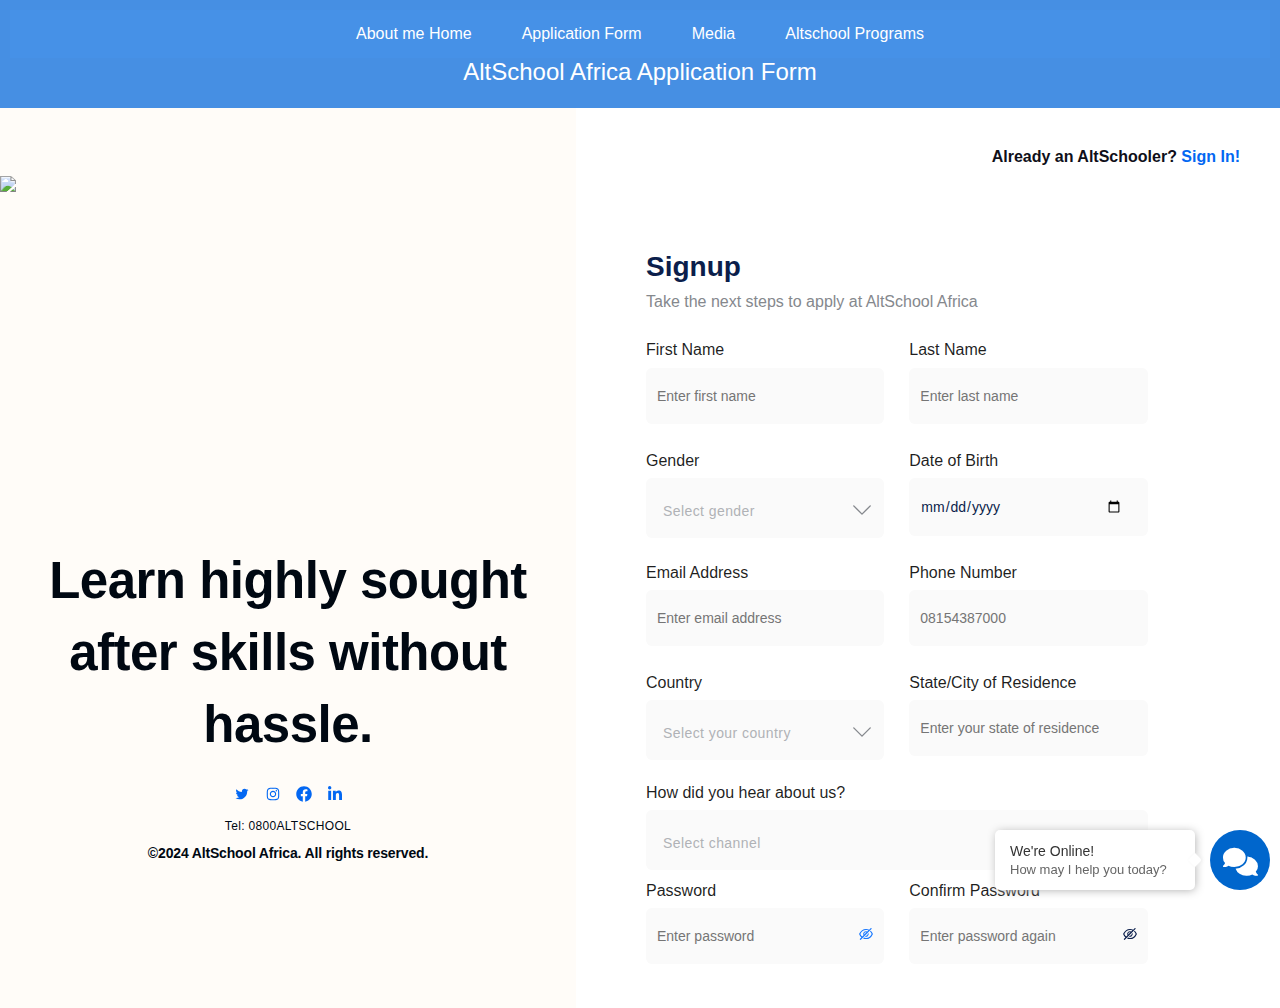
==== commit 17972fb1: "Uploading media and table to assignment" ====
--- a/form.html
+++ b/form.html
@@ -14,17 +14,25 @@
     <meta name="description"
         content="Join AltSchool Africa, the leading online school in Africa, and gain access to in-demand tech skills for a successful future. Sign up today and embark on a transformative learning journey. Start now!">
     <link rel="apple-touch-icon" sizes="180x180" href="Assignment1/Assignment_solution/images/apple-touch-icon.png">
-    <link rel="icon" type="image/png" sizes="32x32" href="Assignment1/Assignment_solution/images/favicon-32x32.png">
-    <link rel="icon" type="image/png" sizes="16x16" href="Assignment1/Assignment_solution/images/favicon-16x16.png">
+    <link rel="icon" type="image/png" href="https://portal.altschoolafrica.com/images/favicon-16x16.png" sizes="32x32"/>
+    <link rel="icon" type="image/png" href="https://portal.altschoolafrica.com/images/favicon-16x16.png" sizes="16x16"/>
     <link rel="manifest" href="Assignment1/Assignment_solution/styles/site.webmanifest">
     <meta property="og:title" content="Unlock Your Potential with AltSchool Africa - Sign Up Now!">
     <meta property="og:description"
         content="Join AltSchool Africa, the leading online school in Africa, and gain access to in-demand tech skills for a successful future. Sign up today and embark on a transformative learning journey. Start now!">
     <!-- <link rel="stylesheet" href="https://css.zohocdn.com/salesiq/styles/floatbuttonpostload_L7CmgcUNKtiIUH07ZYq3DoTmb-NY-dsjUnC1tUhE6lIf_Xf5zAIkdYqf94knMuis_.css"> -->
-    <link rel="stylesheet" href="Assignment1/Assignment_solution/assets/styles/form.css">
+    <link rel="stylesheet" href="assets/styles/form.css">
     <link rel="stylesheet" href="https://cdnjs.cloudflare.com/ajax/libs/font-awesome/6.6.0/css/all.min.css">
 </head>
-
+<header id="top">
+    <nav class="main-navigation" aria-label="Main Navigation">
+        <a href="index.html" aria-current="page">About me Home</a>
+        <a href="" aria-current="page">Application Form</a>
+        <a href="media.html">Media</a>
+        <a href="table.html">Altschool Programs</a>
+    </nav>
+    <h2 class="center-text-form">AltSchool Africa Application Form</h2>
+</header>
 <body>
     <div id="__next">
         <section class="style_container__VRXCi">
--- a/assets/styles/form.css
+++ b/assets/styles/form.css
@@ -0,0 +1,1148 @@
+html {
+    font-family: sans-serif;
+    line-height: 1.15;
+    -webkit-text-size-adjust: 100%;
+    -ms-text-size-adjust: 100%;
+    -ms-overflow-style: scrollbar;
+    -webkit-tap-highlight-color: rgba(0, 0, 0, 0);
+}
+
+
+body, html {
+    width: 100%;
+    height: 100%;
+}
+
+body {
+    margin: 0;
+}
+
+body {
+    color: rgb(15, 15, 25);
+    margin: 0px;
+    padding: 0px;
+    font-family: AlmarenaDisplayRegular, sans-serif;
+    font-size: 16px;
+    overflow-x: hidden;
+    scroll-behavior: smooth;
+}
+
+element.style {
+    color: transparent;
+}
+
+
+*, :after, :before {
+    box-sizing: border-box;
+}
+
+*, ::before, ::after {
+    box-sizing: border-box;
+}
+
+
+.style_copyRight__CBMaF {
+    font-size: .875rem;
+    font-family: Almarena, sans-serif;
+    line-height: 30px;
+    letter-spacing: -.01rem;
+    color: #000812;
+    font-weight: bold;
+}
+a {
+    color: inherit;
+    text-decoration: none;
+}
+.style_telephone__UEwt8 {
+    font-size: .75rem;
+    font-family: AlmarenaDisplayLight, sans-serif;
+    line-height: 180%;
+    letter-spacing: .02rem;
+    color: #000812;
+}
+
+::-webkit-scrollbar {
+    width: 3px;
+}
+
+.style_container__VRXCi {
+    width: 100%;
+    height: 100vh;
+    display: flex;
+}
+
+.style_imageWrapper__LQXmu {
+    width: 100%;
+    height: 370px;
+}
+
+img {
+    vertical-align: middle;
+    border-style: none;
+}
+
+.style_imageWrapper__LQXmu .style_image__eyuRU {
+    width: 100%;
+    object-fit: contain;
+    height: 100%;
+}
+
+img.style_image_eyuRU {
+    vertical-align: middle;
+    border-style: none;
+}
+
+.style_socialWrapper__xPLMG {
+    display: flex;
+    gap: 15px;
+    align-items: center;
+    margin-bottom: 10px;
+}
+
+.style_socialWrapper__xPLMG a {
+    color: #0367f2;
+}
+
+
+
+.style_content__vRx86 {
+    background: #fffcf8;
+    padding-top: 67px;
+    width: 45%;
+    height: 100vh;
+}
+
+
+@media (max-width: 768px) {
+    .style_content__vRx86 {
+        display: none;
+    }
+}
+
+.style_heroText__z_Ejv {
+    font-family: AlmarenaDisplayBold, sans-serif;
+    color: #000812;
+    font-size: 3.1875rem;
+    line-height: 72px;
+    text-align: center;
+    margin-bottom: 25px;
+    letter-spacing: -.51px;}
+
+    @media (max-width: 1024px) {
+        .style_heroText__z_Ejv {
+            font-size: 2.1875rem;
+            line-height: 40px;
+        }
+    }
+
+    .bDIvtt {
+        font-size: 1.75rem;
+        font-family: AlmarenaDisplayBold, sans-serif; /*Almarena not available so its using sans serif*/
+        color: rgb(11, 30, 75);
+        line-height: 30px;
+        margin-bottom: 10px;
+        font-weight: bold; /*using bold to enable bold display on sans serif*/
+    }
+
+    h1, h2, h3, h4, h5, h6 {
+        margin-top: 0;
+        margin-bottom: .5em;
+        font-weight: 500;
+        
+    }
+
+    .jwxXUK {
+        font-size: 1rem;
+        font-family: EuclidLight, sans-serif;
+        color: rgb(133, 136, 141);
+        line-height: 20px;
+        margin-bottom: 25px;
+    }
+
+    @media (max-width: 768px) {
+        .jwxXUK {
+            font-size: 0.9rem;
+        }
+    }
+
+    @media (max-width: 768px) {
+        .jwxXUK br {
+            display: none;
+        }
+    } 
+
+    @media (max-width: 768px) {
+        .bDIvtt {
+            font-size: 1.3rem;
+        }
+    }
+
+    .style_footer__k5RXX {
+        margin-bottom: 5rem;
+        display: flex;
+        align-items: center;
+        flex-direction: column;
+    }
+
+    .style_formSection__6622N {
+        width: 55%;
+        height: 100vh;
+        overflow-y: auto;
+    }
+
+    @media (max-width: 1024px) {
+        .style_formSection__6622N {
+            padding: 30px;
+        }
+    }
+
+    @media (max-width: 768px) {
+        .style_formSection__6622N {
+            width: 100%;
+            padding: 0;
+        }
+    }
+    .style_formContent__ppuj6 {
+        width: 100%;
+        min-height: 90vh;
+        border-radius: 4px;
+        padding: 40px;
+    }
+
+    @media (max-width: 1024px) {
+        .style_formContent__ppuj6 {
+            padding: 0;
+            margin-top: 0;
+        }
+    }
+
+    @media (max-width: 768px) {
+        .style_formContent__ppuj6 {
+            width: 100%;
+            padding: 0;
+        }
+    }
+
+
+
+    .style_mobileLogoWrapper__llQfg {
+        display: none;
+    }
+
+    .style_hyperlink__BRk64 a {
+        color: #0367f2;
+    }
+
+    .style_hyperlink__BRk64 {
+        text-align: right;
+        font-family: AlmarenaBold, sans-serif;
+        font-weight: Bold;
+    }
+
+    @media (max-width: 768px) {
+        .style_hyperlink__BRk64 {
+            text-align: center;
+        }
+    }
+
+    p {
+        margin-top: 0;
+        margin-bottom: 1em;
+    }
+
+    .bBbwrn {
+        width: 90%;
+        padding: 70px 30px;
+    }
+
+
+    @media (max-width: 1024px) {
+        .bBbwrn {
+            padding: 15px 15px 90px;
+            width: 100%;
+        }
+    }
+    @media (max-width: 768px) {
+        .bBbwrn {
+            padding: 15px 15px 90px;
+            width: 100%;
+        }
+    }
+
+
+
+
+    :where(.css-17seli4).ant-col {
+        font-family: -apple-system, BlinkMacSystemFont, 'Segoe UI', Roboto, 'Helvetica Neue', Arial, 'Noto Sans', sans-serif, 'Apple Color Emoji', 'Segoe UI Emoji', 'Segoe UI Symbol', 'Noto Color Emoji';
+        font-size: 14px;
+        box-sizing: border-box;
+    }
+
+    :where(.css-17seli4)[class^="ant-form"], :where(.css-17seli4)[class*=" ant-form"] {
+        font-family: -apple-system, BlinkMacSystemFont, 'Segoe UI', Roboto, 'Helvetica Neue', Arial, 'Noto Sans', sans-serif, 'Apple Color Emoji', 'Segoe UI Emoji', 'Segoe UI Symbol', 'Noto Color Emoji';
+        font-size: 14px;
+        box-sizing: border-box;
+    }
+
+    :where(.css-17seli4).ant-col {
+        position: relative;
+        max-width: 100%;
+        min-height: 1px;
+    }
+    :where(.css-17seli4).ant-row {
+        font-family: -apple-system, BlinkMacSystemFont, 'Segoe UI', Roboto, 'Helvetica Neue', Arial, 'Noto Sans', sans-serif, 'Apple Color Emoji', 'Segoe UI Emoji', 'Segoe UI Symbol', 'Noto Color Emoji';
+        font-size: 14px;
+        box-sizing: border-box;
+    }
+    :where(.css-17seli4).ant-row {
+        display: flex;
+        flex-flow: row wrap;
+        min-width: 0;
+    }
+
+    .ant-form-item-row {
+        flex-direction: column;
+    }
+    
+    :where(.css-17seli4) a {
+        color: #1677ff;
+        text-decoration: none;
+        background-color: transparent;
+        outline: none;
+        cursor: pointer;
+        transition: color 0.3s;
+        -webkit-text-decoration-skip: objects;
+    }
+
+
+    a {
+        color: inherit;
+        text-decoration: none;
+    }
+
+    .jwxXUK a {
+        color: rgb(32, 84, 210);
+    }
+
+    :where(.css-17seli4)[class^="ant-form"] [class^="ant-form"], :where(.css-17seli4)[class*=" ant-form"] [class^="ant-form"], :where(.css-17seli4)[class^="ant-form"] [class*=" ant-form"], :where(.css-17seli4)[class*=" ant-form"] [class*=" ant-form"] {
+        box-sizing: border-box;
+    }
+    :where(.css-17seli4).ant-form-item .ant-form-item-label >label {
+        position: relative;
+        display: inline-flex;
+        align-items: center;
+        max-width: 100%;
+        height: 32px;
+        color: rgba(0, 0, 0, 0.88);
+        font-size: 14px;
+    }
+
+    :where(.css-17seli4).ant-form-vertical .ant-form-item-label>label {
+        height: auto;
+    }
+    :where(.css-17seli4).ant-form-vertical .ant-form-item-label >label, :where(.css-17seli4).ant-col-24.ant-form-item-label >label, :where(.css-17seli4).ant-col-xl-24.ant-form-item-label >label {
+        margin: 0;
+    }
+    @media (max-width: 575px) {
+        :where(.css-17seli4).ant-form-item .ant-form-item-label >label {
+            margin: 0;
+        }
+    }
+    .bmrLlD .ant-form-item-label > label {
+        font-family: EuclidLight, sans-serif;
+        font-size: 1rem;
+        padding-bottom: 5px;
+    }
+
+
+    :where(.css-17seli4).ant-form-vertical .ant-form-item-row {
+        flex-direction: column;
+    }
+
+
+    :where(.css-17seli4).ant-form-item {
+        box-sizing: border-box;
+        margin: 0;
+        padding: 0;
+        color: rgba(0, 0, 0, 0.88);
+        font-size: 14px;
+        line-height: 1.5714285714285714;
+        list-style: none;
+        font-family: -apple-system, BlinkMacSystemFont, 'Segoe UI', Roboto, 'Helvetica Neue', Arial, 'Noto Sans', sans-serif, 'Apple Color Emoji', 'Segoe UI Emoji', 'Segoe UI Symbol', 'Noto Color Emoji';
+        margin-bottom: 24px;
+        vertical-align: top;
+    }
+
+    :where(.css-17seli4).ant-form-item .ant-form-item-label {
+        flex-grow: 0;
+        overflow: hidden;
+        white-space: nowrap;
+        text-align: end;
+        vertical-align: middle;
+    }
+
+    @media (max-width: 575px) {
+        :where(.css-17seli4).ant-form:not(.ant-form-inline) .ant-form-item {
+            flex-wrap: wrap;
+        }
+    }
+    
+
+
+    :where(.css-17seli4).ant-form-vertical .ant-form-item-label, :where(.css-17seli4).ant-col-24.ant-form-item-label, :where(.css-17seli4).ant-col-xl-24.ant-form-item-label {
+        padding: 0 0 8px;
+        margin: 0;
+        white-space: initial;
+        text-align: start;
+    }
+    @media (max-width: 575px) {
+        :where(.css-17seli4).ant-form-item .ant-form-item-label {
+            padding: 0 0 8px;
+            margin: 0;
+            white-space: initial;
+            text-align: start;
+        }
+    }
+    .ant-form-item-row .ant-form-item-label {
+        text-align: left;
+        color: rgb(11, 30, 75);
+        font-size: 1rem;
+        height: unset;
+    }
+    .ant-form-vertical .ant-form-item-label {
+        padding-bottom: 0px;
+    }
+
+    :where(.css-17seli4).ant-form-item .ant-form-item-control {
+        --ant-display: flex;
+        flex-direction: column;
+        flex-grow: 1;
+    }
+
+    :where(.css-17seli4).ant-form-vertical .ant-form-item .ant-form-item-control {
+        width: 100%;
+    }
+
+    @media (max-width: 575px) {
+        :where(.css-17seli4).ant-form:not(.ant-form-inline) .ant-form-item .ant-form-item-label:not([class*=" ant-col-xs"]), :where(.css-17seli4).ant-form:not(.ant-form-inline) .ant-form-item .ant-form-item-control:not([class*=" ant-col-xs"]) {
+            flex: 0 0 100%;
+            max-width: 100%;
+        }
+    }
+
+    :where(.css-17seli4).ant-form-item .ant-form-item-control-input {
+        position: relative;
+        display: flex;
+        align-items: center;
+        min-height: 32px;
+    }
+
+    :where(.css-17seli4).ant-form-item .ant-form-item-control-input-content {
+        flex: auto;
+        max-width: 100%;
+    }
+
+
+    :where(.css-17seli4).ant-form {
+        box-sizing: border-box;
+        margin: 0;
+        padding: 0;
+        color: rgba(0, 0, 0, 0.88);
+        font-size: 14px;
+        line-height: 1.5714285714285714;
+        list-style: none;
+        font-family: -apple-system, BlinkMacSystemFont, 'Segoe UI', Roboto, 'Helvetica Neue', Arial, 'Noto Sans', sans-serif, 'Apple Color Emoji', 'Segoe UI Emoji', 'Segoe UI Symbol', 'Noto Color Emoji';
+    }
+
+    button, input, optgroup, select, textarea {
+        margin: 0;
+        color: inherit;
+        font-size: inherit;
+        font-family: inherit;
+        line-height: inherit;
+    }
+    button, input {
+        overflow: visible;
+    }
+
+    :where(.css-17seli4)[class^="ant-input"], :where(.css-17seli4)[class*=" ant-input"] {
+        box-sizing: border-box;
+    }
+
+    :where(.css-17seli4).ant-input {
+        box-sizing: border-box;
+        margin: 0;
+        padding: 4px 11px;
+        color: rgba(0, 0, 0, 0.88);
+        font-size: 14px;
+        line-height: 1.5714285714285714;
+        list-style: none;
+        font-family: -apple-system, BlinkMacSystemFont, 'Segoe UI', Roboto, 'Helvetica Neue', Arial, 'Noto Sans', sans-serif, 'Apple Color Emoji', 'Segoe UI Emoji', 'Segoe UI Symbol', 'Noto Color Emoji';
+        position: relative;
+        display: inline-block;
+        width: 100%;
+        min-width: 0;
+        border-radius: 6px;
+        transition: all 0.2s;
+    }
+    input[type=number], input[type=password], input[type=text], textarea {
+        -webkit-appearance: none;
+    }
+
+    [role=button], a, area, button, input:not([type=range]), label, select, summary, textarea {
+        touch-action: manipulation;
+    }
+
+    :where(.css-17seli4)[class^="ant-input"] [class^="ant-input"], :where(.css-17seli4)[class*=" ant-input"] [class^="ant-input"], :where(.css-17seli4)[class^="ant-input"] [class*=" ant-input"], :where(.css-17seli4)[class*=" ant-input"] [class*=" ant-input"] {
+        box-sizing: border-box;
+    }
+
+    
+    :where(.css-17seli4).ant-input-outlined {
+        background: #ffffff;
+        border-width: 1px;
+        border-style: solid;
+        border-color: #d9d9d9;
+    }
+
+    :where(.css-17seli4).ant-input-affix-wrapper {
+        position: relative;
+        display: inline-flex;
+        width: 100%;
+        min-width: 0;
+        padding: 4px 11px;
+        color: rgba(0, 0, 0, 0.88);
+        font-size: 14px;
+        line-height: 1.5714285714285714;
+        border-radius: 6px;
+        transition: all 0.2s;
+    }
+    .gFDYOt {
+        width: 100%;
+        background: rgb(250, 250, 250);
+        border: 1px solid transparent;
+        box-shadow: none;
+        border-radius: 6px;
+        outline: none;
+        color: rgb(11, 30, 75);
+        font-family: AlmarenaLight, sans-serif;
+        transition: 0.3s;
+        padding: 16px 10px;
+    }
+    .hghvdP .ant-input-affix-wrapper {
+        display: flex;
+        -webkit-box-align: center;
+        align-items: center;
+    }
+
+
+    .cXDwHB {
+        width: 100%;
+        background: rgb(250, 250, 250);
+        border: 1px solid transparent;
+        box-shadow: none;
+        padding: 16px 24px 16px 10px;
+        border-radius: 6px;
+        outline: none;
+        color: rgb(11, 30, 75);
+        font-family: AlmarenaLight, sans-serif;
+        transition: 0.3s;
+    }
+
+
+
+    :where(.css-17seli4).ant-input:placeholder-shown {
+        text-overflow: ellipsis;
+    }
+    .hghvdP .ant-input {
+        background: rgb(250, 250, 250);
+    }
+    
+    :where(.css-17seli4).ant-input-affix-wrapper >input.ant-input {
+        padding: 0;
+    }
+    :where(.css-17seli4).ant-input-affix-wrapper >input.ant-input, :where(.css-17seli4).ant-input-affix-wrapper >textarea.ant-input {
+        font-size: inherit;
+        border: none;
+        border-radius: 0;
+        outline: none;
+        background: transparent;
+        color: inherit;
+    }
+
+    .ikySqX {
+        display: grid;
+        grid-template-columns: repeat(2, 1fr);
+        gap: 25px;
+    }
+
+@media (max-width: 592px) {
+    .ikySqX {
+        gap: 0px;
+        grid-template-columns: 1fr;
+    }
+}
+
+    .fIhLRn {
+        display: grid;
+        grid-template-columns: 1fr;
+        gap: 25px;
+    }
+
+    @media (max-width: 592px) {
+        .fIhLRn {
+            gap: 0px;
+            grid-template-columns: 1fr;
+        }
+    }
+
+    :where(.css-17seli4).ant-select {
+        box-sizing: border-box;
+        margin: 0;
+        padding: 0;
+        color: rgba(0, 0, 0, 0.88);
+        font-size: 14px;
+        line-height: 1.5714285714285714;
+        list-style: none;
+        font-family: -apple-system, BlinkMacSystemFont, 'Segoe UI', Roboto, 'Helvetica Neue', Arial, 'Noto Sans', sans-serif, 'Apple Color Emoji', 'Segoe UI Emoji', 'Segoe UI Symbol', 'Noto Color Emoji';
+        position: relative;
+        display: inline-block;
+        cursor: pointer;
+    }
+    :where(.css-17seli4)[class^="ant-select"], :where(.css-17seli4)[class*=" ant-select"] {
+        font-family: -apple-system, BlinkMacSystemFont, 'Segoe UI', Roboto, 'Helvetica Neue', Arial, 'Noto Sans', sans-serif, 'Apple Color Emoji', 'Segoe UI Emoji', 'Segoe UI Symbol', 'Noto Color Emoji';
+        font-size: 14px;
+        box-sizing: border-box;
+    }
+
+
+    
+    :where(.css-17seli4).ant-select-single {
+        font-size: 14px;
+        height: 32px;
+    }
+    :where(.css-17seli4).ant-select.ant-select-in-form-item {
+        width: 100%;
+    }
+    
+    :where(.css-17seli4)[class^="ant-select"] [class^="ant-select"], :where(.css-17seli4)[class*=" ant-select"] [class^="ant-select"], :where(.css-17seli4)[class^="ant-select"] [class*=" ant-select"], :where(.css-17seli4)[class*=" ant-select"] [class*=" ant-select"] {
+        box-sizing: border-box;
+    }
+    :where(.css-17seli4).ant-select .ant-select-arrow {
+        display: flex;
+        align-items: center;
+        color: rgba(0, 0, 0, 0.25);
+        font-style: normal;
+        line-height: 1;
+        text-align: center;
+        text-transform: none;
+        vertical-align: -0.125em;
+        text-rendering: optimizeLegibility;
+        -webkit-font-smoothing: antialiased;
+        -moz-osx-font-smoothing: grayscale;
+        position: absolute;
+        top: 50%;
+        inset-inline-start: auto;
+        inset-inline-end: 11px;
+        height: 12px;
+        margin-top: -6px;
+        font-size: 12px;
+        pointer-events: none;
+        transition: opacity 0.3s ease;
+    }
+
+    .bmrLlD .ant-select-arrow {
+        margin-top: 10px;
+    }
+
+    :where(.css-17seli4).ant-select .ant-select-selection-placeholder {
+        overflow: hidden;
+        white-space: nowrap;
+        text-overflow: ellipsis;
+        flex: 1;
+        color: rgba(0, 0, 0, 0.25);
+        pointer-events: none;
+    }
+    :where(.css-17seli4).ant-select-single .ant-select-selector .ant-select-selection-item, :where(.css-17seli4).ant-select-single .ant-select-selector .ant-select-selection-placeholder {
+        padding: 0;
+        line-height: 30px;
+        transition: all 0.3s, visibility 0s;
+        align-self: center;
+    }
+
+    :where(.css-17seli4).ant-select-single .ant-select-selector .ant-select-selection-placeholder {
+        transition: none;
+        pointer-events: none;
+    }
+    :where(.css-17seli4).ant-select-single.ant-select-show-arrow .ant-select-selection-item, :where(.css-17seli4).ant-select-single.ant-select-show-arrow .ant-select-selection-placeholder {
+        padding-inline-end: 18px;
+    }
+
+    .bmrLlD .ant-select .ant-select-selector .ant-select-selection-placeholder {
+        text-align: left;
+        font-family: AlmarenaLight, sans-serif;
+        color: rgb(176, 178, 182);
+        font-size: 1em;
+        line-height: 24px;
+        padding-bottom: 10px;
+        letter-spacing: 0.03em;
+    }
+    @media (max-width: 575px) {
+        .bmrLlD .ant-select .ant-select-selector .ant-select-selection-placeholder {
+            line-height: 30px;
+        }
+    }
+
+
+    :where(.css-17seli4).ant-select-single .ant-select-selector .ant-select-selection-search {
+    position: absolute;
+    top: 0;
+    inset-inline-start: 11px;
+    inset-inline-end: 11px;
+    bottom: 0;
+    }
+    :where(.css-17seli4).ant-select-single .ant-select-selector {
+        box-sizing: border-box;
+        margin: 0;
+        padding: 0;
+        color: rgba(0, 0, 0, 0.88);
+        font-size: 14px;
+        line-height: 1.5714285714285714;
+        list-style: none;
+        font-family: inherit;
+        display: flex;
+        border-radius: 6px;
+    }
+    :where(.css-17seli4).ant-select:not(.ant-select-customize-input) .ant-select-selector {
+        position: relative;
+        transition: all 0.2s cubic-bezier(0.645, 0.045, 0.355, 1);
+    }
+
+    :where(.css-17seli4).ant-select-single:not(.ant-select-customize-input) .ant-select-selector {
+        width: 100%;
+        height: 100%;
+        padding: 0 11px;
+    }
+    :where(.css-17seli4).ant-select-outlined:not(.ant-select-customize-input) .ant-select-selector {
+        border: 1px solid #d9d9d9;
+        background: #ffffff;
+    }
+
+    .bmrLlD .ant-select .ant-select-selector {
+        height: 60px;
+        background: rgb(250, 250, 250);
+        box-shadow: none;
+        width: 100%;
+        padding: 16px 0px 0px 16px;
+        border-radius: 6px;
+        outline: none;
+        color: rgb(11, 30, 75);
+        font-family: Almarena, sans-serif;
+        border: 1px solid transparent !important;
+    }
+    .ant-select-show-search:where(.css-17seli4).ant-select:not(.ant-select-customize-input) .ant-select-selector {
+        cursor: text;
+    }
+
+    :where(.css-17seli4).ant-select-single:not(.ant-select-customize-input) .ant-select-selector:after {
+        line-height: 30px;
+    }
+    :where(.css-17seli4)[class^="ant-select"] [class^="ant-select"]::before, :where(.css-17seli4)[class*=" ant-select"] [class^="ant-select"]::before, :where(.css-17seli4)[class^="ant-select"] [class*=" ant-select"]::before, :where(.css-17seli4)[class*=" ant-select"] [class*=" ant-select"]::before, :where(.css-17seli4)[class^="ant-select"] [class^="ant-select"]::after, :where(.css-17seli4)[class*=" ant-select"] [class^="ant-select"]::after, :where(.css-17seli4)[class^="ant-select"] [class*=" ant-select"]::after, :where(.css-17seli4)[class*=" ant-select"] [class*=" ant-select"]::after {
+        box-sizing: border-box;
+    }
+
+    :where(.css-17seli4).ant-select-single .ant-select-selector:after, :where(.css-17seli4).ant-select-single .ant-select-selector .ant-select-selection-item:empty:after, :where(.css-17seli4).ant-select-single .ant-select-selector .ant-select-selection-placeholder:empty:after {
+        display: inline-block;
+        width: 0;
+        visibility: hidden;
+        content: "\a0";
+    }
+
+
+
+    .ant-select-show-search:where(.css-17seli4).ant-select:not(.ant-select-customize-input) .ant-select-selector input {
+        cursor: auto;
+        color: inherit;
+        height: 100%;
+    }
+
+    :where(.css-17seli4).ant-form input[type="search"] {
+        box-sizing: border-box;
+    }
+    .bmrLlD .ant-select-selection-search-input {
+        height: 60px !important;
+    }
+    :where(.css-17seli4).ant-select-single .ant-select-selector .ant-select-selection-search-input {
+        width: 100%;
+        -webkit-appearance: textfield;
+    }
+    :where(.css-17seli4).ant-select:not(.ant-select-customize-input) .ant-select-selector input {
+        cursor: pointer;
+    }
+    :where(.css-17seli4).ant-select:not(.ant-select-customize-input) .ant-select-selector .ant-select-selection-search-input {
+        margin: 0;
+        padding: 0;
+        background: transparent;
+        border: none;
+        outline: none;
+        appearance: none;
+        font-family: inherit;
+    }
+    :where(.css-17seli4).ant-select-single:not(.ant-select-customize-input) .ant-select-selector .ant-select-selection-search-input {
+        height: 30px;
+    }
+    [type=search] {
+        outline-offset: -2px;
+        -webkit-appearance: none;
+    }
+
+    .hghvdP .ant-form-item-label > label {
+        font-family: EuclidLight, sans-serif;
+        font-size: 1rem;
+        padding-bottom: 5px;
+    }
+    .fvwRCx {
+        width: 100%;
+    }
+
+    [type=reset], [type=submit], button, html [type=button] {
+        -webkit-appearance: button;
+    }
+    
+    .dEbnzJ {
+        width: 100%;
+        padding: 16px 0px;
+        background: rgb(106, 111, 245);
+        color: rgb(255, 255, 255);
+        font-family: EuclidRegular, sans-serif;
+        display: flex;
+        gap: 10px;
+        border: none;
+        border-radius: 6px;
+        -webkit-box-align: center;
+        align-items: center;
+        -webkit-box-pack: center;
+        justify-content: center;
+        cursor: pointer;
+        transition: 0.3s ease-in-out;
+    }
+
+    @media (max-width: 575px) {
+        .dEbnzJ {
+            padding: 10px 0px;
+            font-size: 0.8em;
+        }
+    }
+
+    button, select {
+        text-transform: none;
+    }
+
+    .anticon > * {
+        line-height: 1;
+    }
+
+    .anticon >* {
+        line-height: 1;
+    }
+    .anticon svg {
+        display: inline-block;
+    }
+    .anticon svg {
+        display: inline-block;
+    }
+    /* chatbot */
+    .zsiq_custommain, .zsiq_floatmain {
+        animation: .3s zoomIn;
+        -webkit-animation: .3s zoomIn;
+        -moz-animation: .3s zoomIn;
+        -o-animation: .3s zoomIn;
+        -ms-animation: .3s zoomIn;
+        z-index: 2247483646 !important;
+        opacity: 1;
+        visibility: visible !important;
+    }
+    .zsiq_custommain, .zsiq_float, .zsiq_float * {
+        -webkit-box-sizing: border-box;
+        -moz-box-sizing: border-box;
+        box-sizing: border-box;
+        margin: 0;
+        padding: 0;
+        font-family: inherit;
+        -ms-text-size-adjust: 100%;
+        -webkit-text-size-adjust: 100%;
+        -webkit-font-smoothing: antialiased;
+        -moz-osx-font-smoothing: grayscale;
+    }
+
+    .zsiq_float * {
+        font-family: inherit;
+    }
+    .zsiq_unrdcnt {
+        animation: .3s zoomIn;
+        -webkit-animation: .3s zoomIn;
+        -moz-animation: .3s zoomIn;
+        -o-animation: .3s zoomIn;
+        -ms-animation: .3s zoomIn;
+    }
+
+    .zsiq_float em {
+        font-style: normal;
+    }
+    .zsiq_custommain .zsiq_unrdcnt, .zsiq_theme1 .zsiq_unrdcnt {
+        position: absolute;
+        display: inline-block;
+        height: 22px;
+        background-color: #ff3520;
+        line-height: 22px;
+        text-align: center;
+        font-size: 11px;
+        border-radius: 25px;
+        top: -5px;
+        left: -5px;
+        color: #fff;
+        font-style: normal;
+        width: 22px;
+        overflow: hidden;
+    }
+    
+    .siq-hide-bubble, .zsiq_theme1 .zsiq_cnt .siqico-close {
+        font-size: 8px;
+        position: absolute;
+        top: -8px;
+        left: -10px;
+        height: 20px;
+        width: 20px;
+        background-color: #121212;
+        border-radius: 100%;
+        display: flex;
+        align-items: center;
+        justify-content: center;
+        display: none;
+        cursor: pointer;
+    }
+    @media only screen and (max-width: 500px) {
+        .zsiq_theme1 .zsiq_cnt .siqico-close {
+            display: flex;
+        }
+    }
+    .zsiq_theme1 .zsiq_user {
+        height: 100%;
+        width: 100%;
+        border-radius: 60px;
+        display: inline-block;
+        overflow: hidden;
+        text-align: center;
+        position: relative;
+        background-color: #fff;
+        transform: scale(1);
+        -webkit-transform: scale(1);
+        -o-transform: scale(1);
+        -ms-transform: scale(1);
+        -moz-transform: scale(1);
+    }
+
+    .zsiq_theme1 .zsiq_user.siqicon {
+        background-color: transparent;
+    }
+
+    .zsiq_flt_rel {
+        display: inline-block;
+        vertical-align: middle;
+    }
+
+    /* html inline css was done here */
+
+    .zsiq_theme1 .zsiq_flt_rel {
+        position: relative;
+        padding: 3px;
+        width: 60px;
+        border-radius: 60px;
+        height: 60px;
+        font-size: 14px;
+        background-color: #328a59;
+        line-height: 100%;
+    }
+    .zsiq_custommain img, .zsiq_float {
+        display: inline-block;
+        cursor: pointer;
+    }
+    
+    .zsiq_floatmain {
+        position: fixed;
+    }
+    .siq_bR {
+        bottom: 10px;
+        right: 10px;
+    }
+    #siqbtndiv *, .zsiq_ellips, .zsiq_flt_rel div, .zsiq_flt_rel span, .zsiq_flt_rel8 *, .zsiq_theme5 .zsiq_flt_rel p {
+        overflow: hidden;
+        text-overflow: ellipsis;
+        white-space: nowrap;
+        word-wrap: normal;
+        line-height: normal;
+    }
+    .zsiq_theme1 .zsiq_cnt p {
+        color: #666;
+        font-size: 13px;
+        margin: 0;
+    }
+    .zsiq_theme1 .zsiq_cnt .zsiq_ellips {
+        width: 100%;
+    }
+    .zsiq_theme1 .zsiq_cnt .zsiq_ellips:first-child {
+        margin-bottom: 3px;
+    }
+
+    .zsiq_custommain, .zsiq_floatmain, .zsiq_theme1 .zsiq_cnt, .zsiq_theme2 .zsiq_flt_rel {
+        -webkit-transition: all .3s cubic-bezier(.25,.8,.25,1);
+        -moz-transition: all .3s cubic-bezier(.25, .8, .25, 1);
+        -o-transition: all .3s cubic-bezier(.25, .8, .25, 1);
+        transition: all .3s cubic-bezier(.25,.8,.25,1);
+        transform-origin: center center;
+    }
+    .zsiq_theme1 div.zsiq_cnt {
+        z-index: -1;
+        animation: 1s zsiqcntanim;
+        -webkit-animation: 1s zsiqcntanim;
+        -moz-animation: 1s zsiqcntanim;
+        -o-animation: 1s zsiqcntanim;
+        -ms-animation: 1s zsiqcntanim;
+        transform-origin: 100% 100%;
+        -webkit-transform-origin: 100% 100%;
+        -moz-transform-origin: 100% 100%;
+        -o-transform-origin: 100% 100%;
+        -ms-transform-origin: 100% 100%;
+        transform: scaleX(1);
+        -webkit-transform: scaleX(1);
+        -moz-transform: scaleX(1);
+        -o-transform: scaleX(1);
+        -ms-transform: scaleX(1);
+        position: absolute;
+        left: -215px;
+        overflow: visible;
+        top: 0;
+        bottom: 0;
+        margin: auto;
+        width: 200px;
+        box-shadow: 1px 1px 10px -1px #aaa;
+        border-radius: 5px;
+        padding: 10px 15px;
+        height: 60px;
+        color: #333;
+        line-height: 20px;
+        background-color: #fff;
+        display: flex;
+        display: -ms-flexbox;
+        flex-direction: column;
+        justify-content: center;
+        min-width: 200px;
+    }
+    .zsiq_theme1.zsiq_floatmain {
+        width: 60px;
+        max-height: 60px;
+    }
+
+    .zsiq_theme1 .zsiq_cnt:after {
+        display: inline-block;
+        content: '';
+        position: absolute;
+        background-color: #fff;
+        height: 10px;
+        width: 10px;
+        transform: rotate(45deg);
+        -ms-transform: rotate(45deg);
+        -webkit-transform: rotate(45deg);
+        -o-transform: rotate(45deg);
+        -moz-transform: rotate(45deg);
+        top: 0;
+        bottom: 0;
+        margin: auto;
+        right: -5px;
+        border-radius: 0 3px 0 0;
+        box-shadow: 1px -1px 4px 0 #eee;
+    }
+
+    .siqico-call:before, .siqico-chat:before {
+        font-family: siq !important;
+        speak: none;
+        font-style: normal;
+        font-weight: 400;
+        font-variant: normal;
+        text-transform: none;
+        line-height: 1;
+        color: #999;
+        -webkit-font-smoothing: antialiased;
+        -moz-osx-font-smoothing: grayscale;
+        /* content: '\e90c'; */
+    }
+
+    .siqico-chat:before, .zsiq_flt_rel8.siqico-chat_min:before {
+        font-family: siq !important;
+        /* content: '\e90c'; */
+    }
+
+    
+    [class*=" siqico-"]::after, [class*=" siqico-"]::before, [class^="siqico-"]::after, [class^="siqico-"]::before {
+        speak: none;
+        font-style: normal;
+        font-weight: 400;
+        font-variant: normal;
+        text-transform: none;
+        line-height: 1;
+        color: rgb(153, 153, 153);
+        -webkit-font-smoothing: antialiased;
+    }
+    .siqico-chat::before {
+        /* content: ""; */
+    }
+
+
+
+    .siqico-chat:before {
+        /* content: '\e90c'; */
+    }
+    .zsiq_theme1 .siqicon:before {
+        margin: auto;
+        z-index: 1111;
+        font-size: 27px;
+        line-height: 60px;
+        color: #fff;
+    }
+
+    .cmpnt-locatn .mapboxgl-ctrl-compass span::before, .cmpnt-locatn .mapboxgl-ctrl-zoom-in::before, .cmpnt-locatn .mapboxgl-ctrl-zoom-out::before, .siq-setngs-view [class*=" siqico-"]::after, .siq-setngs-view [class*=" siqico-"]::before, .siq-setngs-view [class^="siqico-"]::after, .siq-setngs-view [class^="siqico-"]::before, .zsiq-datepicker-overlay [class*=" siqico-"]::after, .zsiq-datepicker-overlay [class*=" siqico-"]::before, .zsiq-datepicker-overlay [class^="siqico-"]::after, .zsiq-datepicker-overlay [class^="siqico-"]::before, .zsiq-overlay [class*=" siqico-"]::after, .zsiq-overlay [class*=" siqico-"]::before, .zsiq-overlay [class^="siqico-"]::after, .zsiq-overlay [class^="siqico-"]::before, .zsiq_floatmain [class*=" siqico-"]::after, .zsiq_floatmain [class*=" siqico-"]::before, .zsiq_floatmain [class^="siqico-"]::after, .zsiq_floatmain [class^="siqico-"]::before, .zsiq_popup [class^="siqico-"]::after, .zsiq_popup [class^="siqico-"]::before, .zsiq_prv_main [class*=" siqico-"]::after, .zsiq_prv_main [class*=" siqico-"]::before, .zsiq_prv_main [class^="siqico-"]::after, .zsiq_prv_main [class^="siqico-"]::before, .zsiq_video_main [class*=" siqico-"]::after, .zsiq_video_main [class*=" siqico-"]::before, .zsiq_video_main [class^="siqico-"]::after, .zsiq_video_main [class^="siqico-"]::before {
+        font-family: siq !important;
+    }
+    
+
+    /* Form Header Styles */
+header {
+    text-align: center;
+    background-color: #468fe3;
+    padding: 10px;
+    color: white;
+}
+
+.center-text-form {
+    text-align: center;
+}
+
+/* Navigation Styles */
+.main-navigation {
+    display: flex;
+    justify-content: center;
+    background-color: #4691e7;
+    padding: 10px;
+}
+
+.main-navigation a {
+    color: #fff;
+    text-decoration: none;
+    margin: 0 15px;
+    padding: 5px 10px;
+    border-radius: 5px;
+}
+
+.main-navigation a:hover {
+    background-color: #3b0aeb;
+}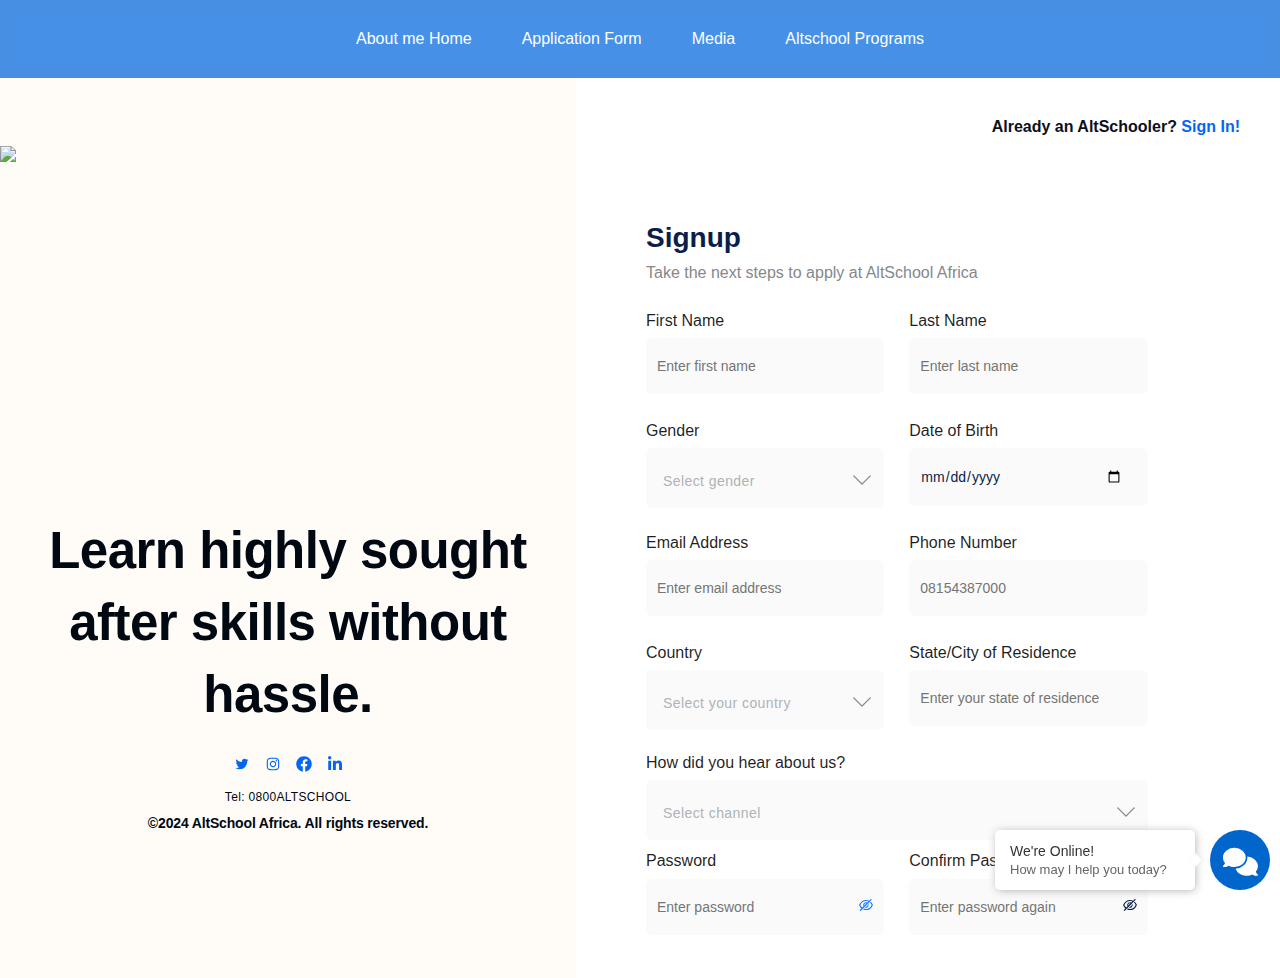
==== commit 13ef855c: "adding final touches" ====
--- a/form.html
+++ b/form.html
@@ -31,7 +31,6 @@
         <a href="media.html">Media</a>
         <a href="table.html">Altschool Programs</a>
     </nav>
-    <h2 class="center-text-form">AltSchool Africa Application Form</h2>
 </header>
 <body>
     <div id="__next">
--- a/assets/styles/form.css
+++ b/assets/styles/form.css
@@ -1119,7 +1119,7 @@
 header {
     text-align: center;
     background-color: #468fe3;
-    padding: 10px;
+    padding: 15px;
     color: white;
 }
 
